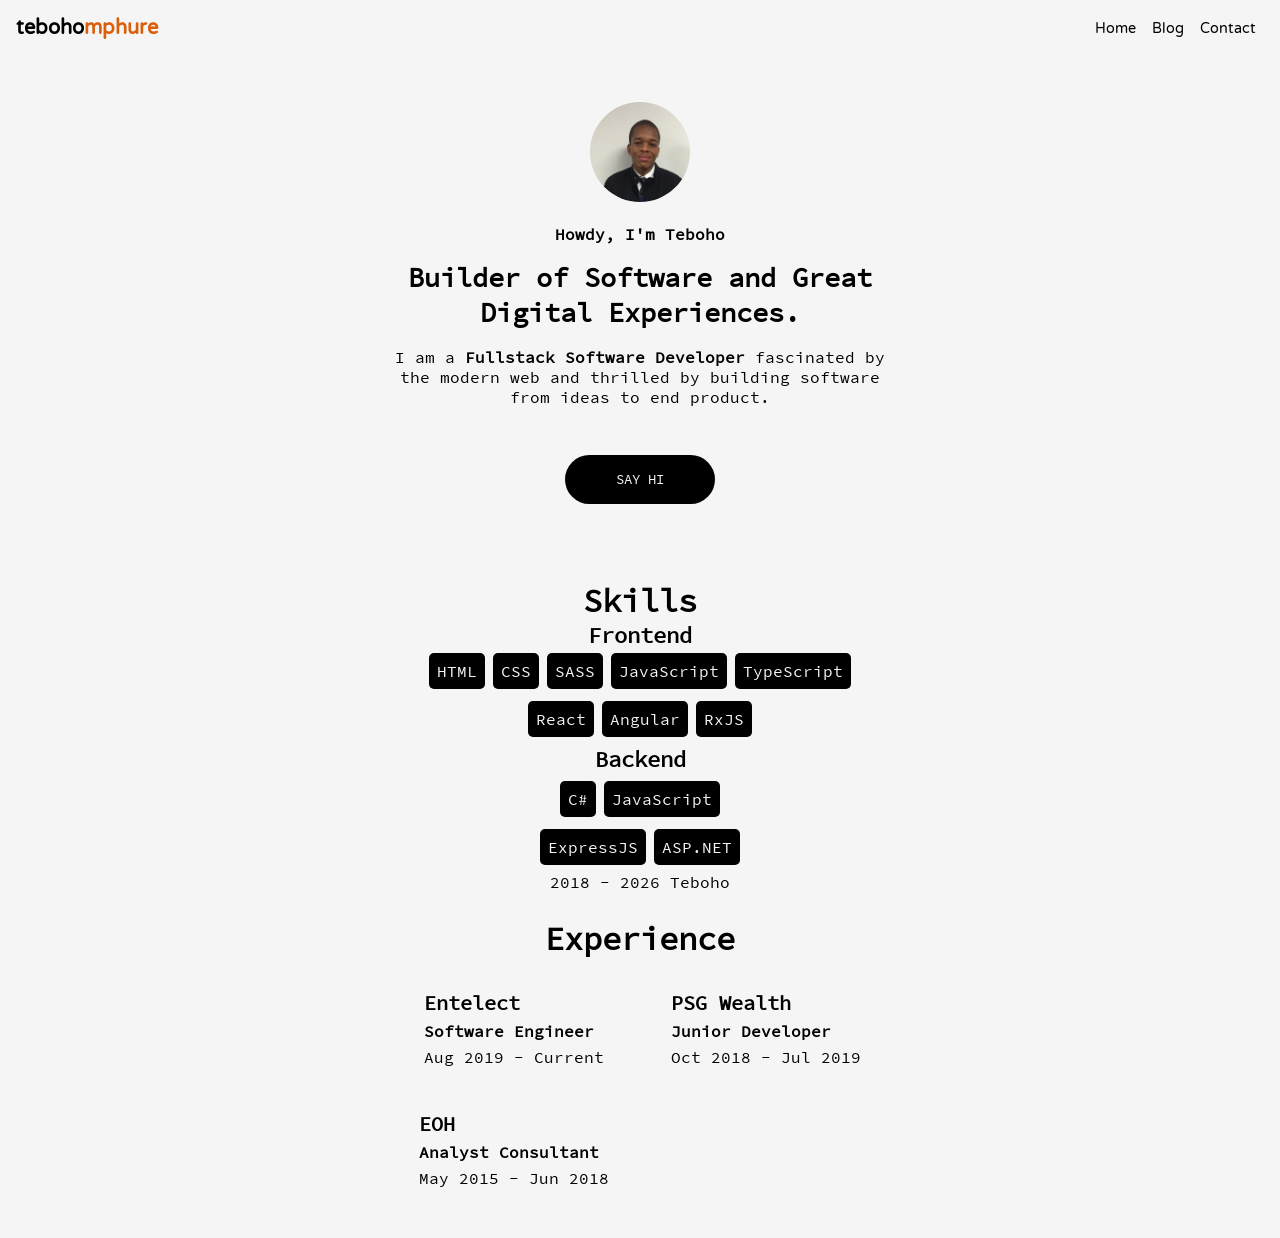
==== index.html @ 7c26ed5c "add gatsby build files" ====
<!DOCTYPE html><html><head><meta charSet="utf-8"/><meta http-equiv="x-ua-compatible" content="ie=edge"/><meta name="viewport" content="width=device-width, initial-scale=1, shrink-to-fit=no"/><style data-href="/styles.e4544619fa1772ff8298.css" id="gatsby-global-css">@font-face{font-family:Varela Round;font-style:normal;font-display:swap;font-weight:400;src:url([data-uri]) format("woff2"),url(/static/varela-round-all-400-normal-f27f1327d32a06ffbb6cdf3394005427.woff) format("woff");unicode-range:U+0590-05ff,U+20aa,U+25cc,U+fb1d-fb4f}@font-face{font-family:Varela Round;font-style:normal;font-display:swap;font-weight:400;src:url([data-uri]) format("woff2"),url(/static/varela-round-all-400-normal-f27f1327d32a06ffbb6cdf3394005427.woff) format("woff");unicode-range:U+0102-0103,U+0110-0111,U+0128-0129,U+0168-0169,U+01a0-01a1,U+01af-01b0,U+1ea0-1ef9,U+20ab}@font-face{font-family:Varela Round;font-style:normal;font-display:swap;font-weight:400;src:url(/static/varela-round-latin-ext-400-normal-d6d1a443c92ce9926ebf0e473f791c9b.woff2) format("woff2"),url(/static/varela-round-all-400-normal-f27f1327d32a06ffbb6cdf3394005427.woff) format("woff");unicode-range:U+0100-024f,U+0259,U+1e??,U+2020,U+20a0-20ab,U+20ad-20cf,U+2113,U+2c60-2c7f,U+a720-a7ff}@font-face{font-family:Varela Round;font-style:normal;font-display:swap;font-weight:400;src:url(/static/varela-round-latin-400-normal-067448747398cd6b3d4b8d454c31ced1.woff2) format("woff2"),url(/static/varela-round-all-400-normal-f27f1327d32a06ffbb6cdf3394005427.woff) format("woff");unicode-range:U+00??,U+0131,U+0152-0153,U+02bb-02bc,U+02c6,U+02da,U+02dc,U+2000-206f,U+2074,U+20ac,U+2122,U+2191,U+2193,U+2212,U+2215,U+feff,U+fffd}@font-face{font-family:Source Code Pro;font-style:normal;font-display:swap;font-weight:400;src:url([data-uri]) format("woff2"),url(/static/source-code-pro-all-400-normal-51a3c4b24007f5364a63c2a4ba10fe6d.woff) format("woff");unicode-range:U+0460-052f,U+1c80-1c88,U+20b4,U+2de0-2dff,U+a640-a69f,U+fe2e-fe2f}@font-face{font-family:Source Code Pro;font-style:normal;font-display:swap;font-weight:400;src:url([data-uri]) format("woff2"),url(/static/source-code-pro-all-400-normal-51a3c4b24007f5364a63c2a4ba10fe6d.woff) format("woff");unicode-range:U+0400-045f,U+0490-0491,U+04b0-04b1,U+2116}@font-face{font-family:Source Code Pro;font-style:normal;font-display:swap;font-weight:400;src:url([data-uri]) format("woff2"),url(/static/source-code-pro-all-400-normal-51a3c4b24007f5364a63c2a4ba10fe6d.woff) format("woff");unicode-range:U+0370-03ff}@font-face{font-family:Source Code Pro;font-style:normal;font-display:swap;font-weight:400;src:url([data-uri]) format("woff2"),url(/static/source-code-pro-all-400-normal-51a3c4b24007f5364a63c2a4ba10fe6d.woff) format("woff");unicode-range:U+0102-0103,U+0110-0111,U+0128-0129,U+0168-0169,U+01a0-01a1,U+01af-01b0,U+1ea0-1ef9,U+20ab}@font-face{font-family:Source Code Pro;font-style:normal;font-display:swap;font-weight:400;src:url(/static/source-code-pro-latin-ext-400-normal-4e794f92e89a55de0bfe848ecaddcd34.woff2) format("woff2"),url(/static/source-code-pro-all-400-normal-51a3c4b24007f5364a63c2a4ba10fe6d.woff) format("woff");unicode-range:U+0100-024f,U+0259,U+1e??,U+2020,U+20a0-20ab,U+20ad-20cf,U+2113,U+2c60-2c7f,U+a720-a7ff}@font-face{font-family:Source Code Pro;font-style:normal;font-display:swap;font-weight:400;src:url(/static/source-code-pro-latin-400-normal-f902a2e1a5c3879c001c860b0e538efb.woff2) format("woff2"),url(/static/source-code-pro-all-400-normal-51a3c4b24007f5364a63c2a4ba10fe6d.woff) format("woff");unicode-range:U+00??,U+0131,U+0152-0153,U+02bb-02bc,U+02c6,U+02da,U+02dc,U+2000-206f,U+2074,U+20ac,U+2122,U+2191,U+2193,U+2212,U+2215,U+feff,U+fffd}*{margin:0;padding:0}:root{--color-background:#f5f5f5;--color-text:#000;--color-secondary:#000;--button-text:#f5f5f5;font-family:Source Code Pro}:root.dark{--color-background:#22272e;--color-text:#a0afbe;--color-secondary:#373e47;--button-text:#a0afbe}body{background-color:var(--color-background)}.container{padding:.9375rem}.primary-type{font-family:Varela Round}.secondary-type{font-family:Source Code Pro}.tc{text-align:center}.tc,.tl{color:var(--color-text)}.tl{text-align:left}.tm{font-size:1em;color:var(--color-text)}.txl{margin:1rem 0;font-size:1.7em;line-height:1.3}.profile-image{display:block;border-radius:50%;margin-left:auto;margin-right:auto;width:6.25rem;margin-bottom:1.375rem}.button-primary{margin-top:2rem;width:80%;padding:1rem;background:var(--color-secondary);color:var(--button-text);border:none;border-radius:1.875rem;font-family:Source Code Pro;font-size:.85em}@media only screen and (min-device-width:900px){.button-primary{width:150px}}.intro-cta{padding:.9375rem;margin-bottom:10%}@media only screen and (min-device-width:900px){.intro-cta{width:500px;margin:1rem auto}}@media screen and (min-device-width:900px){.blog-detail-main{width:500px;margin:auto}}p{margin-bottom:1rem}.foot{margin-top:3em;margin-bottom:.5rem;position:absolute;bottom:0;left:0;right:0}nav{font-family:Varela Round,sans-serif;padding:1rem;display:flex;justify-content:space-between;align-items:center}nav a{cursor:pointer}nav a:link{text-decoration:none}nav a:link,nav a:visited{color:var(--color-text)}.surname{color:#db5e0a}.logo{font-size:1.25rem}.hamburger span{display:block;width:26px;height:2px;background-color:var(--color-text)}.hamburger span:not(:last-child){margin-bottom:.3125rem}@media only screen and (min-device-width:900px){.hamburger{display:none}}.header__links a{padding:0 .5rem;font-size:.9rem}@media (max-width:500px){.header__links{display:none}}.open>span{transform-origin:3px 1px}.open>span:first-child{transform:rotate(45deg)}.open>span:nth-child(2){opacity:0}.open>span:last-child{transform:rotate(-45deg)}.menu{display:none}.menu.open{display:block;position:absolute;height:100vh;top:56px;width:100%;background-color:var(--color-background)}.menu.open a{font-family:Varela Round;text-decoration:none;display:block;margin:1rem auto;text-align:center}.blogs a,.menu.open a,.menu.open a:visited{color:var(--color-text)}.blogs a{text-decoration:none;margin-bottom:1rem}.blog-list{margin:1.5rem 10%}.blogs h3{text-align:left}.post-details{margin-top:.5rem;display:flex;justify-content:space-between}.blog-mb{margin-bottom:2rem}.header-image{width:100%}@media only screen and (min-device-width:900px){.blog-list{width:500px;margin:1rem auto}}@media screen and (min-device-width:900px){.contact{width:500px;margin:auto}}.contact{display:flex;flex-direction:column;align-items:center}form{width:100%;margin:auto}.contact h1{margin-bottom:2rem;overflow-x:hidden}h1,label{color:var(--color-text)}label{display:block;margin-left:5px}input{height:40px}input,textarea{width:100%;border-radius:5px;border:none;padding:5px;margin:5px;box-sizing:border-box}.contact-button{display:block;margin-left:auto;margin-right:auto}.skills{padding:.9375rem;margin-bottom:10%}@media only screen and (min-device-width:900px){.skills{width:500px;margin:1rem auto}}ul{list-style-type:none}.skills__subheading{font-size:1.375rem}.skills__tagRow{display:flex;justify-content:center;flex-wrap:wrap;margin:.25rem 0}.tag{display:inline-block;padding:.5rem;background-color:var(--color-secondary);color:var(--button-text);border-radius:.3125rem;margin:.25rem}.experience{margin-bottom:20%}.experience__title{margin-bottom:12px}@media screen and (min-device-width:900px){.experience__items{display:grid;grid-template-columns:repeat(2,1fr);gap:5px}}.experience__item{line-height:1.6;margin:1rem auto;display:inline-block}.company{font-size:1.275rem}.company,.role{font-weight:700}@media only screen and (min-device-width:900px){.experience{width:500px;margin:1rem auto}}</style><meta name="generator" content="Gatsby 3.2.1"/><script>(function() { function setTheme(theme) { window.__theme = theme; console.log('Theme updated:', theme);if (theme === 'dark') { document.documentElement.className = 'dark'; } else { document.documentElement.className = ''; }};window.__setPreferredTheme = function(theme) { setTheme(theme); try { localStorage.setItem('preferred-theme', theme); } catch (e) {} };let preferredTheme; try { preferredTheme = localStorage.getItem('preferred-theme'); } catch (e) {}let darkQuery = window.matchMedia('(prefers-color-scheme: dark)');darkQuery.addListener(e => { window.__setPreferredTheme(e.matches ? 'dark' : 'light'); });setTheme(preferredTheme || (darkQuery.matches ? 'dark' : 'light')); })();</script><link as="script" rel="preload" href="/webpack-runtime-9dd21f09bd27d6f27bb6.js"/><link as="script" rel="preload" href="/framework-1f8db60c4f6292df0945.js"/><link as="script" rel="preload" href="/app-2b95ecb468f8fbe42c3a.js"/><link as="script" rel="preload" href="/component---src-pages-index-js-5cac52d15765484df492.js"/><link as="fetch" rel="preload" href="/page-data/index/page-data.json" crossorigin="anonymous"/><link as="fetch" rel="preload" href="/page-data/app-data.json" crossorigin="anonymous"/></head><body><div id="___gatsby"><div style="outline:none" tabindex="-1" id="gatsby-focus-wrapper"><div class="overlay"></div><div class="menu "><a href="/">Home</a><a href="/blog">Blog</a><a href="/contact">Contact</a></div><nav><a href="#" class="logo"><span><strong>teboho<span class="surname">mphure</span></strong></span></a><a class="hamburger "><span></span><span></span><span></span></a><div class="header__links"><a href="/">Home</a><a href="/blog">Blog</a><a href="/contact">Contact</a></div></nav><div><div class="container tc"><div class="intro-cta"><img class="profile-image" src="/UNADJUSTEDNONRAW_thumb_87.jpg"/><div class="tm"><strong>Howdy, I&#x27;m Teboho</strong></div><div class="txl"><strong>Builder of Software and Great Digital Experiences.</strong></div><p>I am a <strong>Fullstack Software Developer</strong> fascinated by the modern web and thrilled by building software from ideas to end product.</p><button class="button-primary">SAY HI</button></div></div><div id="skills" class="skills container tc"><h1>Skills</h1><ul><li><h2 class="skills__subheading">Frontend</h2><div class="skills__tag-row"><div class="tag">HTML</div><div class="tag">CSS</div><div class="tag">SASS</div><div class="tag">JavaScript</div><div class="tag">TypeScript</div></div><div class="skills__tagRow"><div class="tag">React</div><div class="tag">Angular</div><div class="tag">RxJS</div></div></li><li><h2 class="skills__subheading">Backend</h2><div class="skills__tagRow"><div class="tag">C#</div><div class="tag">JavaScript</div></div><div class="skills__tagRow"><div class="tag">ExpressJS</div><div class="tag">ASP.NET</div></div></li></ul></div><div id="experience" class="experience container tc"><h1 class="experience__title">Experience</h1><div class="experience__items"><div class="experience__item tl"><div class="company">Entelect</div><div class="role">Software Engineer</div><div class="duration">Aug 2019 - Current</div></div><div class="experience__item tl"><div class="company">PSG Wealth</div><div class="role">Junior Developer</div><div class="duration">Oct 2018 - Jul 2019</div></div><div class="experience__item tl"><div class="company">EOH</div><div class="role">Analyst Consultant</div><div class="duration">May 2015 - Jun 2018</div></div></div></div></div><div class="foot tc secondary-type">2018 - <!-- -->2021<!-- --> Teboho</div></div><div id="gatsby-announcer" style="position:absolute;top:0;width:1px;height:1px;padding:0;overflow:hidden;clip:rect(0, 0, 0, 0);white-space:nowrap;border:0" aria-live="assertive" aria-atomic="true"></div></div><script id="gatsby-script-loader">/*<![CDATA[*/window.pagePath="/";/*]]>*/</script><script id="gatsby-chunk-mapping">/*<![CDATA[*/window.___chunkMapping={"polyfill":["/polyfill-0c03c35b53de112896b4.js"],"app":["/app-2b95ecb468f8fbe42c3a.js"],"component---src-pages-blog-js":["/component---src-pages-blog-js-4e4159f5ff5f9dcde6ae.js"],"component---src-pages-contact-js":["/component---src-pages-contact-js-46893bffa6985826d40f.js"],"component---src-pages-index-js":["/component---src-pages-index-js-5cac52d15765484df492.js"],"component---src-templates-blog-details-js":["/component---src-templates-blog-details-js-5f9455537c3a271e2378.js"]};/*]]>*/</script><script src="/polyfill-0c03c35b53de112896b4.js" nomodule=""></script><script src="/component---src-pages-index-js-5cac52d15765484df492.js" async=""></script><script src="/app-2b95ecb468f8fbe42c3a.js" async=""></script><script src="/framework-1f8db60c4f6292df0945.js" async=""></script><script src="/webpack-runtime-9dd21f09bd27d6f27bb6.js" async=""></script></body></html>
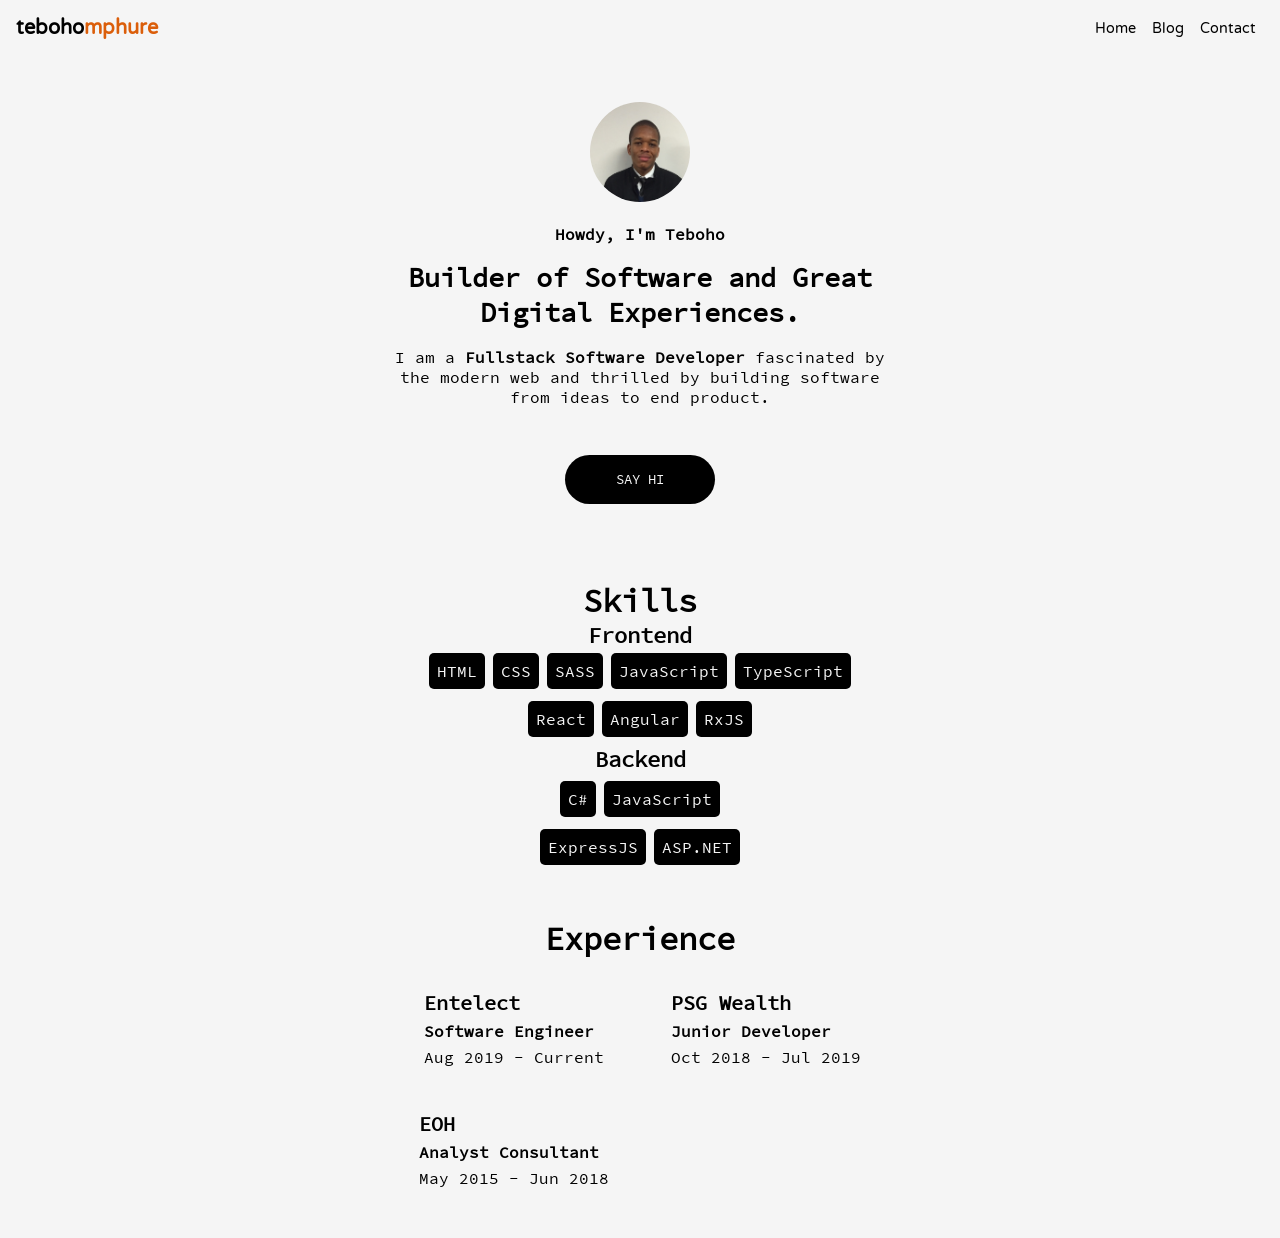
==== commit d97b5285: "add gatsby build files" ====
--- a/index.html
+++ b/index.html
@@ -1 +1 @@
-<!DOCTYPE html><html><head><meta charSet="utf-8"/><meta http-equiv="x-ua-compatible" content="ie=edge"/><meta name="viewport" content="width=device-width, initial-scale=1, shrink-to-fit=no"/><style data-href="/styles.e4544619fa1772ff8298.css" id="gatsby-global-css">@font-face{font-family:Varela Round;font-style:normal;font-display:swap;font-weight:400;src:url([data-uri]) format("woff2"),url(/static/varela-round-all-400-normal-f27f1327d32a06ffbb6cdf3394005427.woff) format("woff");unicode-range:U+0590-05ff,U+20aa,U+25cc,U+fb1d-fb4f}@font-face{font-family:Varela Round;font-style:normal;font-display:swap;font-weight:400;src:url([data-uri]) format("woff2"),url(/static/varela-round-all-400-normal-f27f1327d32a06ffbb6cdf3394005427.woff) format("woff");unicode-range:U+0102-0103,U+0110-0111,U+0128-0129,U+0168-0169,U+01a0-01a1,U+01af-01b0,U+1ea0-1ef9,U+20ab}@font-face{font-family:Varela Round;font-style:normal;font-display:swap;font-weight:400;src:url(/static/varela-round-latin-ext-400-normal-d6d1a443c92ce9926ebf0e473f791c9b.woff2) format("woff2"),url(/static/varela-round-all-400-normal-f27f1327d32a06ffbb6cdf3394005427.woff) format("woff");unicode-range:U+0100-024f,U+0259,U+1e??,U+2020,U+20a0-20ab,U+20ad-20cf,U+2113,U+2c60-2c7f,U+a720-a7ff}@font-face{font-family:Varela Round;font-style:normal;font-display:swap;font-weight:400;src:url(/static/varela-round-latin-400-normal-067448747398cd6b3d4b8d454c31ced1.woff2) format("woff2"),url(/static/varela-round-all-400-normal-f27f1327d32a06ffbb6cdf3394005427.woff) format("woff");unicode-range:U+00??,U+0131,U+0152-0153,U+02bb-02bc,U+02c6,U+02da,U+02dc,U+2000-206f,U+2074,U+20ac,U+2122,U+2191,U+2193,U+2212,U+2215,U+feff,U+fffd}@font-face{font-family:Source Code Pro;font-style:normal;font-display:swap;font-weight:400;src:url([data-uri]) format("woff2"),url(/static/source-code-pro-all-400-normal-51a3c4b24007f5364a63c2a4ba10fe6d.woff) format("woff");unicode-range:U+0460-052f,U+1c80-1c88,U+20b4,U+2de0-2dff,U+a640-a69f,U+fe2e-fe2f}@font-face{font-family:Source Code Pro;font-style:normal;font-display:swap;font-weight:400;src:url([data-uri]) format("woff2"),url(/static/source-code-pro-all-400-normal-51a3c4b24007f5364a63c2a4ba10fe6d.woff) format("woff");unicode-range:U+0400-045f,U+0490-0491,U+04b0-04b1,U+2116}@font-face{font-family:Source Code Pro;font-style:normal;font-display:swap;font-weight:400;src:url([data-uri]) format("woff2"),url(/static/source-code-pro-all-400-normal-51a3c4b24007f5364a63c2a4ba10fe6d.woff) format("woff");unicode-range:U+0370-03ff}@font-face{font-family:Source Code Pro;font-style:normal;font-display:swap;font-weight:400;src:url([data-uri]) format("woff2"),url(/static/source-code-pro-all-400-normal-51a3c4b24007f5364a63c2a4ba10fe6d.woff) format("woff");unicode-range:U+0102-0103,U+0110-0111,U+0128-0129,U+0168-0169,U+01a0-01a1,U+01af-01b0,U+1ea0-1ef9,U+20ab}@font-face{font-family:Source Code Pro;font-style:normal;font-display:swap;font-weight:400;src:url(/static/source-code-pro-latin-ext-400-normal-4e794f92e89a55de0bfe848ecaddcd34.woff2) format("woff2"),url(/static/source-code-pro-all-400-normal-51a3c4b24007f5364a63c2a4ba10fe6d.woff) format("woff");unicode-range:U+0100-024f,U+0259,U+1e??,U+2020,U+20a0-20ab,U+20ad-20cf,U+2113,U+2c60-2c7f,U+a720-a7ff}@font-face{font-family:Source Code Pro;font-style:normal;font-display:swap;font-weight:400;src:url(/static/source-code-pro-latin-400-normal-f902a2e1a5c3879c001c860b0e538efb.woff2) format("woff2"),url(/static/source-code-pro-all-400-normal-51a3c4b24007f5364a63c2a4ba10fe6d.woff) format("woff");unicode-range:U+00??,U+0131,U+0152-0153,U+02bb-02bc,U+02c6,U+02da,U+02dc,U+2000-206f,U+2074,U+20ac,U+2122,U+2191,U+2193,U+2212,U+2215,U+feff,U+fffd}*{margin:0;padding:0}:root{--color-background:#f5f5f5;--color-text:#000;--color-secondary:#000;--button-text:#f5f5f5;font-family:Source Code Pro}:root.dark{--color-background:#22272e;--color-text:#a0afbe;--color-secondary:#373e47;--button-text:#a0afbe}body{background-color:var(--color-background)}.container{padding:.9375rem}.primary-type{font-family:Varela Round}.secondary-type{font-family:Source Code Pro}.tc{text-align:center}.tc,.tl{color:var(--color-text)}.tl{text-align:left}.tm{font-size:1em;color:var(--color-text)}.txl{margin:1rem 0;font-size:1.7em;line-height:1.3}.profile-image{display:block;border-radius:50%;margin-left:auto;margin-right:auto;width:6.25rem;margin-bottom:1.375rem}.button-primary{margin-top:2rem;width:80%;padding:1rem;background:var(--color-secondary);color:var(--button-text);border:none;border-radius:1.875rem;font-family:Source Code Pro;font-size:.85em}@media only screen and (min-device-width:900px){.button-primary{width:150px}}.intro-cta{padding:.9375rem;margin-bottom:10%}@media only screen and (min-device-width:900px){.intro-cta{width:500px;margin:1rem auto}}@media screen and (min-device-width:900px){.blog-detail-main{width:500px;margin:auto}}p{margin-bottom:1rem}.foot{margin-top:3em;margin-bottom:.5rem;position:absolute;bottom:0;left:0;right:0}nav{font-family:Varela Round,sans-serif;padding:1rem;display:flex;justify-content:space-between;align-items:center}nav a{cursor:pointer}nav a:link{text-decoration:none}nav a:link,nav a:visited{color:var(--color-text)}.surname{color:#db5e0a}.logo{font-size:1.25rem}.hamburger span{display:block;width:26px;height:2px;background-color:var(--color-text)}.hamburger span:not(:last-child){margin-bottom:.3125rem}@media only screen and (min-device-width:900px){.hamburger{display:none}}.header__links a{padding:0 .5rem;font-size:.9rem}@media (max-width:500px){.header__links{display:none}}.open>span{transform-origin:3px 1px}.open>span:first-child{transform:rotate(45deg)}.open>span:nth-child(2){opacity:0}.open>span:last-child{transform:rotate(-45deg)}.menu{display:none}.menu.open{display:block;position:absolute;height:100vh;top:56px;width:100%;background-color:var(--color-background)}.menu.open a{font-family:Varela Round;text-decoration:none;display:block;margin:1rem auto;text-align:center}.blogs a,.menu.open a,.menu.open a:visited{color:var(--color-text)}.blogs a{text-decoration:none;margin-bottom:1rem}.blog-list{margin:1.5rem 10%}.blogs h3{text-align:left}.post-details{margin-top:.5rem;display:flex;justify-content:space-between}.blog-mb{margin-bottom:2rem}.header-image{width:100%}@media only screen and (min-device-width:900px){.blog-list{width:500px;margin:1rem auto}}@media screen and (min-device-width:900px){.contact{width:500px;margin:auto}}.contact{display:flex;flex-direction:column;align-items:center}form{width:100%;margin:auto}.contact h1{margin-bottom:2rem;overflow-x:hidden}h1,label{color:var(--color-text)}label{display:block;margin-left:5px}input{height:40px}input,textarea{width:100%;border-radius:5px;border:none;padding:5px;margin:5px;box-sizing:border-box}.contact-button{display:block;margin-left:auto;margin-right:auto}.skills{padding:.9375rem;margin-bottom:10%}@media only screen and (min-device-width:900px){.skills{width:500px;margin:1rem auto}}ul{list-style-type:none}.skills__subheading{font-size:1.375rem}.skills__tagRow{display:flex;justify-content:center;flex-wrap:wrap;margin:.25rem 0}.tag{display:inline-block;padding:.5rem;background-color:var(--color-secondary);color:var(--button-text);border-radius:.3125rem;margin:.25rem}.experience{margin-bottom:20%}.experience__title{margin-bottom:12px}@media screen and (min-device-width:900px){.experience__items{display:grid;grid-template-columns:repeat(2,1fr);gap:5px}}.experience__item{line-height:1.6;margin:1rem auto;display:inline-block}.company{font-size:1.275rem}.company,.role{font-weight:700}@media only screen and (min-device-width:900px){.experience{width:500px;margin:1rem auto}}</style><meta name="generator" content="Gatsby 3.2.1"/><script>(function() { function setTheme(theme) { window.__theme = theme; console.log('Theme updated:', theme);if (theme === 'dark') { document.documentElement.className = 'dark'; } else { document.documentElement.className = ''; }};window.__setPreferredTheme = function(theme) { setTheme(theme); try { localStorage.setItem('preferred-theme', theme); } catch (e) {} };let preferredTheme; try { preferredTheme = localStorage.getItem('preferred-theme'); } catch (e) {}let darkQuery = window.matchMedia('(prefers-color-scheme: dark)');darkQuery.addListener(e => { window.__setPreferredTheme(e.matches ? 'dark' : 'light'); });setTheme(preferredTheme || (darkQuery.matches ? 'dark' : 'light')); })();</script><link as="script" rel="preload" href="/webpack-runtime-9dd21f09bd27d6f27bb6.js"/><link as="script" rel="preload" href="/framework-1f8db60c4f6292df0945.js"/><link as="script" rel="preload" href="/app-2b95ecb468f8fbe42c3a.js"/><link as="script" rel="preload" href="/component---src-pages-index-js-5cac52d15765484df492.js"/><link as="fetch" rel="preload" href="/page-data/index/page-data.json" crossorigin="anonymous"/><link as="fetch" rel="preload" href="/page-data/app-data.json" crossorigin="anonymous"/></head><body><div id="___gatsby"><div style="outline:none" tabindex="-1" id="gatsby-focus-wrapper"><div class="overlay"></div><div class="menu "><a href="/">Home</a><a href="/blog">Blog</a><a href="/contact">Contact</a></div><nav><a href="#" class="logo"><span><strong>teboho<span class="surname">mphure</span></strong></span></a><a class="hamburger "><span></span><span></span><span></span></a><div class="header__links"><a href="/">Home</a><a href="/blog">Blog</a><a href="/contact">Contact</a></div></nav><div><div class="container tc"><div class="intro-cta"><img class="profile-image" src="/UNADJUSTEDNONRAW_thumb_87.jpg"/><div class="tm"><strong>Howdy, I&#x27;m Teboho</strong></div><div class="txl"><strong>Builder of Software and Great Digital Experiences.</strong></div><p>I am a <strong>Fullstack Software Developer</strong> fascinated by the modern web and thrilled by building software from ideas to end product.</p><button class="button-primary">SAY HI</button></div></div><div id="skills" class="skills container tc"><h1>Skills</h1><ul><li><h2 class="skills__subheading">Frontend</h2><div class="skills__tag-row"><div class="tag">HTML</div><div class="tag">CSS</div><div class="tag">SASS</div><div class="tag">JavaScript</div><div class="tag">TypeScript</div></div><div class="skills__tagRow"><div class="tag">React</div><div class="tag">Angular</div><div class="tag">RxJS</div></div></li><li><h2 class="skills__subheading">Backend</h2><div class="skills__tagRow"><div class="tag">C#</div><div class="tag">JavaScript</div></div><div class="skills__tagRow"><div class="tag">ExpressJS</div><div class="tag">ASP.NET</div></div></li></ul></div><div id="experience" class="experience container tc"><h1 class="experience__title">Experience</h1><div class="experience__items"><div class="experience__item tl"><div class="company">Entelect</div><div class="role">Software Engineer</div><div class="duration">Aug 2019 - Current</div></div><div class="experience__item tl"><div class="company">PSG Wealth</div><div class="role">Junior Developer</div><div class="duration">Oct 2018 - Jul 2019</div></div><div class="experience__item tl"><div class="company">EOH</div><div class="role">Analyst Consultant</div><div class="duration">May 2015 - Jun 2018</div></div></div></div></div><div class="foot tc secondary-type">2018 - <!-- -->2021<!-- --> Teboho</div></div><div id="gatsby-announcer" style="position:absolute;top:0;width:1px;height:1px;padding:0;overflow:hidden;clip:rect(0, 0, 0, 0);white-space:nowrap;border:0" aria-live="assertive" aria-atomic="true"></div></div><script id="gatsby-script-loader">/*<![CDATA[*/window.pagePath="/";/*]]>*/</script><script id="gatsby-chunk-mapping">/*<![CDATA[*/window.___chunkMapping={"polyfill":["/polyfill-0c03c35b53de112896b4.js"],"app":["/app-2b95ecb468f8fbe42c3a.js"],"component---src-pages-blog-js":["/component---src-pages-blog-js-4e4159f5ff5f9dcde6ae.js"],"component---src-pages-contact-js":["/component---src-pages-contact-js-46893bffa6985826d40f.js"],"component---src-pages-index-js":["/component---src-pages-index-js-5cac52d15765484df492.js"],"component---src-templates-blog-details-js":["/component---src-templates-blog-details-js-5f9455537c3a271e2378.js"]};/*]]>*/</script><script src="/polyfill-0c03c35b53de112896b4.js" nomodule=""></script><script src="/component---src-pages-index-js-5cac52d15765484df492.js" async=""></script><script src="/app-2b95ecb468f8fbe42c3a.js" async=""></script><script src="/framework-1f8db60c4f6292df0945.js" async=""></script><script src="/webpack-runtime-9dd21f09bd27d6f27bb6.js" async=""></script></body></html>+<!DOCTYPE html><html><head><meta charSet="utf-8"/><meta http-equiv="x-ua-compatible" content="ie=edge"/><meta name="viewport" content="width=device-width, initial-scale=1, shrink-to-fit=no"/><style data-href="/styles.8f2b54aae55e572cbf3a.css" id="gatsby-global-css">@font-face{font-family:Varela Round;font-style:normal;font-display:swap;font-weight:400;src:url([data-uri]) format("woff2"),url(/static/varela-round-all-400-normal-f27f1327d32a06ffbb6cdf3394005427.woff) format("woff");unicode-range:U+0590-05ff,U+20aa,U+25cc,U+fb1d-fb4f}@font-face{font-family:Varela Round;font-style:normal;font-display:swap;font-weight:400;src:url([data-uri]) format("woff2"),url(/static/varela-round-all-400-normal-f27f1327d32a06ffbb6cdf3394005427.woff) format("woff");unicode-range:U+0102-0103,U+0110-0111,U+0128-0129,U+0168-0169,U+01a0-01a1,U+01af-01b0,U+1ea0-1ef9,U+20ab}@font-face{font-family:Varela Round;font-style:normal;font-display:swap;font-weight:400;src:url(/static/varela-round-latin-ext-400-normal-d6d1a443c92ce9926ebf0e473f791c9b.woff2) format("woff2"),url(/static/varela-round-all-400-normal-f27f1327d32a06ffbb6cdf3394005427.woff) format("woff");unicode-range:U+0100-024f,U+0259,U+1e??,U+2020,U+20a0-20ab,U+20ad-20cf,U+2113,U+2c60-2c7f,U+a720-a7ff}@font-face{font-family:Varela Round;font-style:normal;font-display:swap;font-weight:400;src:url(/static/varela-round-latin-400-normal-067448747398cd6b3d4b8d454c31ced1.woff2) format("woff2"),url(/static/varela-round-all-400-normal-f27f1327d32a06ffbb6cdf3394005427.woff) format("woff");unicode-range:U+00??,U+0131,U+0152-0153,U+02bb-02bc,U+02c6,U+02da,U+02dc,U+2000-206f,U+2074,U+20ac,U+2122,U+2191,U+2193,U+2212,U+2215,U+feff,U+fffd}@font-face{font-family:Source Code Pro;font-style:normal;font-display:swap;font-weight:400;src:url([data-uri]) format("woff2"),url(/static/source-code-pro-all-400-normal-51a3c4b24007f5364a63c2a4ba10fe6d.woff) format("woff");unicode-range:U+0460-052f,U+1c80-1c88,U+20b4,U+2de0-2dff,U+a640-a69f,U+fe2e-fe2f}@font-face{font-family:Source Code Pro;font-style:normal;font-display:swap;font-weight:400;src:url([data-uri]) format("woff2"),url(/static/source-code-pro-all-400-normal-51a3c4b24007f5364a63c2a4ba10fe6d.woff) format("woff");unicode-range:U+0400-045f,U+0490-0491,U+04b0-04b1,U+2116}@font-face{font-family:Source Code Pro;font-style:normal;font-display:swap;font-weight:400;src:url([data-uri]) format("woff2"),url(/static/source-code-pro-all-400-normal-51a3c4b24007f5364a63c2a4ba10fe6d.woff) format("woff");unicode-range:U+0370-03ff}@font-face{font-family:Source Code Pro;font-style:normal;font-display:swap;font-weight:400;src:url([data-uri]) format("woff2"),url(/static/source-code-pro-all-400-normal-51a3c4b24007f5364a63c2a4ba10fe6d.woff) format("woff");unicode-range:U+0102-0103,U+0110-0111,U+0128-0129,U+0168-0169,U+01a0-01a1,U+01af-01b0,U+1ea0-1ef9,U+20ab}@font-face{font-family:Source Code Pro;font-style:normal;font-display:swap;font-weight:400;src:url(/static/source-code-pro-latin-ext-400-normal-4e794f92e89a55de0bfe848ecaddcd34.woff2) format("woff2"),url(/static/source-code-pro-all-400-normal-51a3c4b24007f5364a63c2a4ba10fe6d.woff) format("woff");unicode-range:U+0100-024f,U+0259,U+1e??,U+2020,U+20a0-20ab,U+20ad-20cf,U+2113,U+2c60-2c7f,U+a720-a7ff}@font-face{font-family:Source Code Pro;font-style:normal;font-display:swap;font-weight:400;src:url(/static/source-code-pro-latin-400-normal-f902a2e1a5c3879c001c860b0e538efb.woff2) format("woff2"),url(/static/source-code-pro-all-400-normal-51a3c4b24007f5364a63c2a4ba10fe6d.woff) format("woff");unicode-range:U+00??,U+0131,U+0152-0153,U+02bb-02bc,U+02c6,U+02da,U+02dc,U+2000-206f,U+2074,U+20ac,U+2122,U+2191,U+2193,U+2212,U+2215,U+feff,U+fffd}*{margin:0;padding:0}body{display:flex;flex-direction:column;min-height:100vh}:root{--color-background:#f5f5f5;--color-text:#000;--color-secondary:#000;--button-text:#f5f5f5;font-family:Source Code Pro}:root.dark{--color-background:#22272e;--color-text:#a0afbe;--color-secondary:#373e47;--button-text:#a0afbe}body{background-color:var(--color-background)}.container{padding:.9375rem}.primary-type{font-family:Varela Round}.secondary-type{font-family:Source Code Pro}.tc{text-align:center}.tc,.tl{color:var(--color-text)}.tl{text-align:left}.tm{font-size:1em;color:var(--color-text)}.txl{margin:1rem 0;font-size:1.7em;line-height:1.3}.profile-image{display:block;border-radius:50%;margin-left:auto;margin-right:auto;width:6.25rem;margin-bottom:1.375rem}.button-primary{margin-top:2rem;width:80%;padding:1rem;background:var(--color-secondary);color:var(--button-text);border:none;border-radius:1.875rem;font-family:Source Code Pro;font-size:.85em}@media only screen and (min-device-width:900px){.button-primary{width:150px}}.intro-cta{padding:.9375rem;margin-bottom:10%}@media only screen and (min-device-width:900px){.intro-cta{width:500px;margin:1rem auto}}@media screen and (min-device-width:900px){.blog-detail-main{width:500px;margin:auto}}p{margin-bottom:1rem}.foot{margin-top:3em;margin-bottom:.5rem;position:absolute;bottom:0;left:0;right:0}nav{font-family:Varela Round,sans-serif;padding:1rem;display:flex;justify-content:space-between;align-items:center}nav a{cursor:pointer}nav a:link{text-decoration:none}nav a:link,nav a:visited{color:var(--color-text)}.surname{color:#db5e0a}.logo{font-size:1.25rem}.hamburger span{display:block;width:26px;height:2px;background-color:var(--color-text)}.hamburger span:not(:last-child){margin-bottom:.3125rem}@media only screen and (min-device-width:900px){.hamburger{display:none}}.header__links a{padding:0 .5rem;font-size:.9rem}@media (max-width:500px){.header__links{display:none}}.open>span{transform-origin:3px 1px}.open>span:first-child{transform:rotate(45deg)}.open>span:nth-child(2){opacity:0}.open>span:last-child{transform:rotate(-45deg)}.menu{display:none}.menu.open{display:block;position:absolute;height:100vh;top:56px;width:100%;background-color:var(--color-background)}.menu.open a{font-family:Varela Round;text-decoration:none;display:block;margin:1rem auto;text-align:center}.blogs a,.menu.open a,.menu.open a:visited{color:var(--color-text)}.blogs a{text-decoration:none;margin-bottom:1rem}.blog-list{margin:1.5rem 10%}.blogs h3{text-align:left}.post-details{margin-top:.5rem;display:flex;justify-content:space-between}.blog-mb{margin-bottom:2rem}.header-image{width:100%}@media only screen and (min-device-width:900px){.blog-list{width:500px;margin:1rem auto}}@media screen and (min-device-width:900px){.contact{width:500px;margin:auto}}.contact{display:flex;flex-direction:column;align-items:center}form{width:100%;margin:auto}.contact h1{margin-bottom:2rem;overflow-x:hidden}h1,label{color:var(--color-text)}label{display:block;margin-left:5px}input{height:40px}input,textarea{width:100%;border-radius:5px;border:none;padding:5px;margin:5px;box-sizing:border-box}.contact-button{display:block;margin-left:auto;margin-right:auto}.skills{padding:.9375rem;margin-bottom:10%}@media only screen and (min-device-width:900px){.skills{width:500px;margin:1rem auto}}ul{list-style-type:none}.skills__subheading{font-size:1.375rem}.skills__tagRow{display:flex;justify-content:center;flex-wrap:wrap;margin:.25rem 0}.tag{display:inline-block;padding:.5rem;background-color:var(--color-secondary);color:var(--button-text);border-radius:.3125rem;margin:.25rem}.experience{margin-bottom:20%}.experience__title{margin-bottom:12px}@media screen and (min-device-width:900px){.experience__items{display:grid;grid-template-columns:repeat(2,1fr);gap:5px}}.experience__item{line-height:1.6;margin:1rem auto;display:inline-block}.company{font-size:1.275rem}.company,.role{font-weight:700}@media only screen and (min-device-width:900px){.experience{width:500px;margin:1rem auto}}</style><meta name="generator" content="Gatsby 3.2.1"/><script>(function() { function setTheme(theme) { window.__theme = theme; console.log('Theme updated:', theme);if (theme === 'dark') { document.documentElement.className = 'dark'; } else { document.documentElement.className = ''; }};window.__setPreferredTheme = function(theme) { setTheme(theme); try { localStorage.setItem('preferred-theme', theme); } catch (e) {} };let preferredTheme; try { preferredTheme = localStorage.getItem('preferred-theme'); } catch (e) {}let darkQuery = window.matchMedia('(prefers-color-scheme: dark)');darkQuery.addListener(e => { window.__setPreferredTheme(e.matches ? 'dark' : 'light'); });setTheme(preferredTheme || (darkQuery.matches ? 'dark' : 'light')); })();</script><link as="script" rel="preload" href="/webpack-runtime-38ae5281f10542b13760.js"/><link as="script" rel="preload" href="/framework-1f8db60c4f6292df0945.js"/><link as="script" rel="preload" href="/app-2b95ecb468f8fbe42c3a.js"/><link as="script" rel="preload" href="/component---src-pages-index-js-188a195c41d52d9ed122.js"/><link as="fetch" rel="preload" href="/page-data/index/page-data.json" crossorigin="anonymous"/><link as="fetch" rel="preload" href="/page-data/app-data.json" crossorigin="anonymous"/></head><body><div id="___gatsby"><div style="outline:none" tabindex="-1" id="gatsby-focus-wrapper"><div class="overlay"></div><div class="menu "><a href="/">Home</a><a href="/blog">Blog</a><a href="/contact">Contact</a></div><nav><a href="#" class="logo"><span><strong>teboho<span class="surname">mphure</span></strong></span></a><a class="hamburger "><span></span><span></span><span></span></a><div class="header__links"><a href="/">Home</a><a href="/blog">Blog</a><a href="/contact">Contact</a></div></nav><div><div class="container tc"><div class="intro-cta"><img class="profile-image" src="/UNADJUSTEDNONRAW_thumb_87.jpg"/><div class="tm"><strong>Howdy, I&#x27;m Teboho</strong></div><div class="txl"><strong>Builder of Software and Great Digital Experiences.</strong></div><p>I am a <strong>Fullstack Software Developer</strong> fascinated by the modern web and thrilled by building software from ideas to end product.</p><button class="button-primary">SAY HI</button></div></div><div id="skills" class="skills container tc"><h1>Skills</h1><ul><li><h2 class="skills__subheading">Frontend</h2><div class="skills__tag-row"><div class="tag">HTML</div><div class="tag">CSS</div><div class="tag">SASS</div><div class="tag">JavaScript</div><div class="tag">TypeScript</div></div><div class="skills__tagRow"><div class="tag">React</div><div class="tag">Angular</div><div class="tag">RxJS</div></div></li><li><h2 class="skills__subheading">Backend</h2><div class="skills__tagRow"><div class="tag">C#</div><div class="tag">JavaScript</div></div><div class="skills__tagRow"><div class="tag">ExpressJS</div><div class="tag">ASP.NET</div></div></li></ul></div><div id="experience" class="experience container tc"><h1 class="experience__title">Experience</h1><div class="experience__items"><div class="experience__item tl"><div class="company">Entelect</div><div class="role">Software Engineer</div><div class="duration">Aug 2019 - Current</div></div><div class="experience__item tl"><div class="company">PSG Wealth</div><div class="role">Junior Developer</div><div class="duration">Oct 2018 - Jul 2019</div></div><div class="experience__item tl"><div class="company">EOH</div><div class="role">Analyst Consultant</div><div class="duration">May 2015 - Jun 2018</div></div></div></div></div></div><div id="gatsby-announcer" style="position:absolute;top:0;width:1px;height:1px;padding:0;overflow:hidden;clip:rect(0, 0, 0, 0);white-space:nowrap;border:0" aria-live="assertive" aria-atomic="true"></div></div><script id="gatsby-script-loader">/*<![CDATA[*/window.pagePath="/";/*]]>*/</script><script id="gatsby-chunk-mapping">/*<![CDATA[*/window.___chunkMapping={"polyfill":["/polyfill-0c03c35b53de112896b4.js"],"app":["/app-2b95ecb468f8fbe42c3a.js"],"component---src-pages-blog-js":["/component---src-pages-blog-js-d90779ab69f686c85966.js"],"component---src-pages-contact-js":["/component---src-pages-contact-js-95f18a4e5c0926fd98b4.js"],"component---src-pages-index-js":["/component---src-pages-index-js-188a195c41d52d9ed122.js"],"component---src-templates-blog-details-js":["/component---src-templates-blog-details-js-8e5c72433beb912fc54e.js"]};/*]]>*/</script><script src="/polyfill-0c03c35b53de112896b4.js" nomodule=""></script><script src="/component---src-pages-index-js-188a195c41d52d9ed122.js" async=""></script><script src="/app-2b95ecb468f8fbe42c3a.js" async=""></script><script src="/framework-1f8db60c4f6292df0945.js" async=""></script><script src="/webpack-runtime-38ae5281f10542b13760.js" async=""></script></body></html>
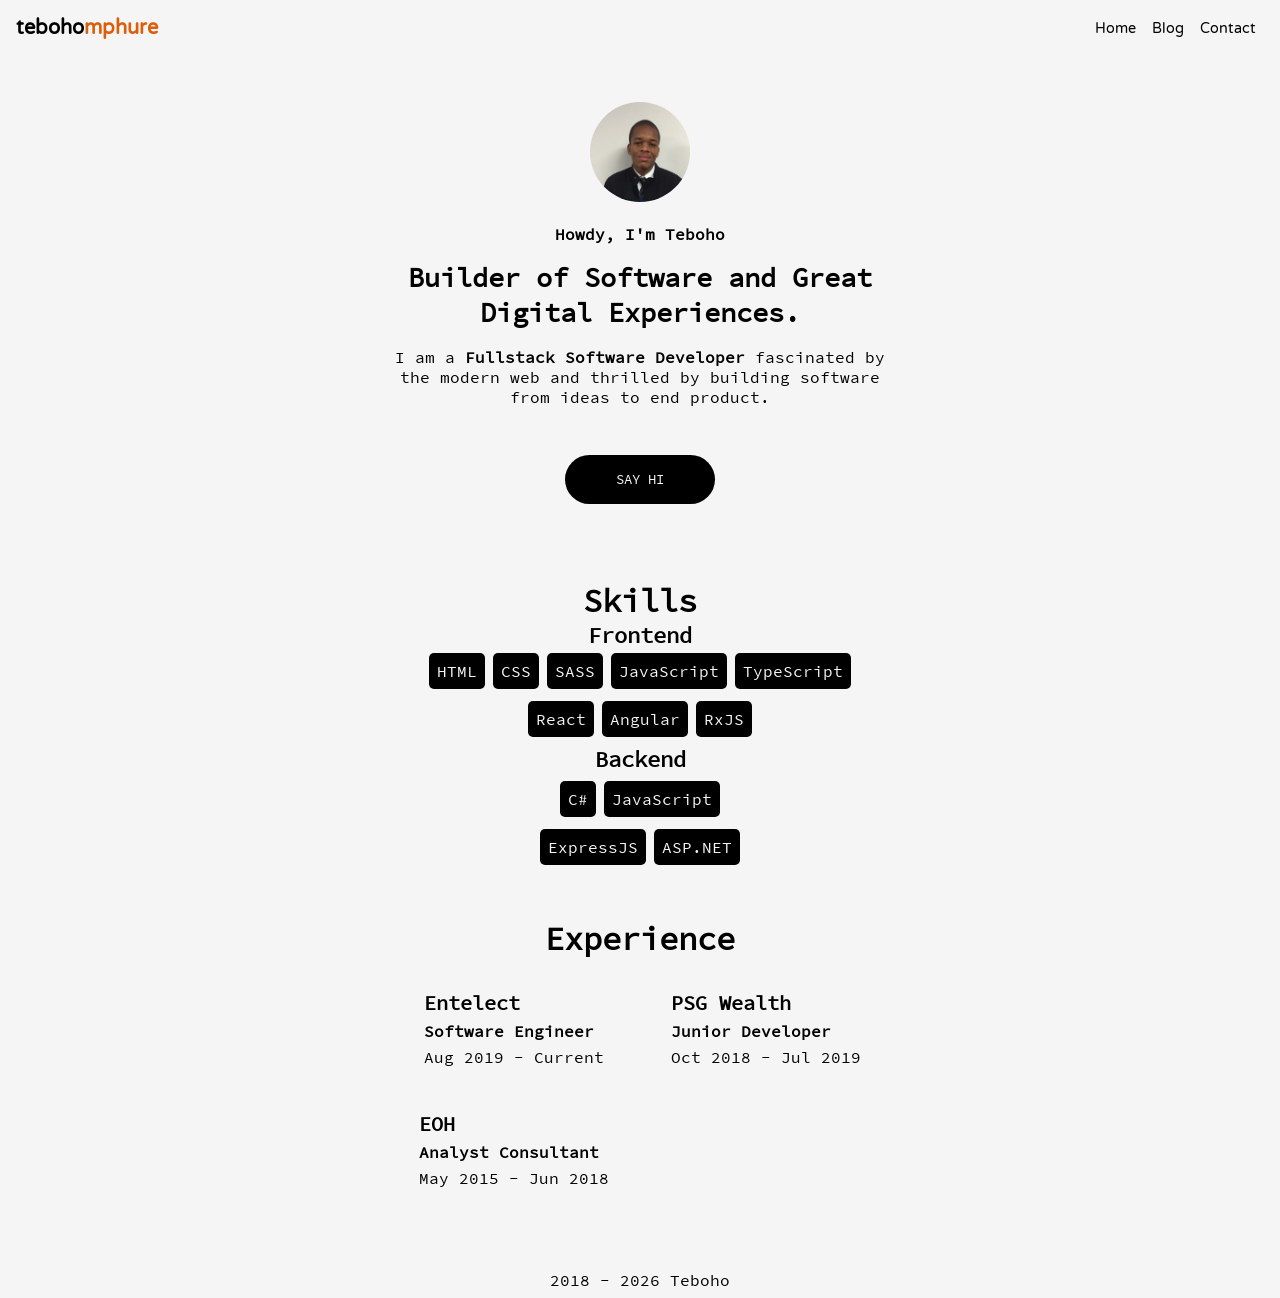
==== commit 785cf8ef: "add latest build 🐱‍👓" ====
--- a/index.html
+++ b/index.html
@@ -1 +1 @@
-<!DOCTYPE html><html><head><meta charSet="utf-8"/><meta http-equiv="x-ua-compatible" content="ie=edge"/><meta name="viewport" content="width=device-width, initial-scale=1, shrink-to-fit=no"/><style data-href="/styles.8f2b54aae55e572cbf3a.css" id="gatsby-global-css">@font-face{font-family:Varela Round;font-style:normal;font-display:swap;font-weight:400;src:url([data-uri]) format("woff2"),url(/static/varela-round-all-400-normal-f27f1327d32a06ffbb6cdf3394005427.woff) format("woff");unicode-range:U+0590-05ff,U+20aa,U+25cc,U+fb1d-fb4f}@font-face{font-family:Varela Round;font-style:normal;font-display:swap;font-weight:400;src:url([data-uri]) format("woff2"),url(/static/varela-round-all-400-normal-f27f1327d32a06ffbb6cdf3394005427.woff) format("woff");unicode-range:U+0102-0103,U+0110-0111,U+0128-0129,U+0168-0169,U+01a0-01a1,U+01af-01b0,U+1ea0-1ef9,U+20ab}@font-face{font-family:Varela Round;font-style:normal;font-display:swap;font-weight:400;src:url(/static/varela-round-latin-ext-400-normal-d6d1a443c92ce9926ebf0e473f791c9b.woff2) format("woff2"),url(/static/varela-round-all-400-normal-f27f1327d32a06ffbb6cdf3394005427.woff) format("woff");unicode-range:U+0100-024f,U+0259,U+1e??,U+2020,U+20a0-20ab,U+20ad-20cf,U+2113,U+2c60-2c7f,U+a720-a7ff}@font-face{font-family:Varela Round;font-style:normal;font-display:swap;font-weight:400;src:url(/static/varela-round-latin-400-normal-067448747398cd6b3d4b8d454c31ced1.woff2) format("woff2"),url(/static/varela-round-all-400-normal-f27f1327d32a06ffbb6cdf3394005427.woff) format("woff");unicode-range:U+00??,U+0131,U+0152-0153,U+02bb-02bc,U+02c6,U+02da,U+02dc,U+2000-206f,U+2074,U+20ac,U+2122,U+2191,U+2193,U+2212,U+2215,U+feff,U+fffd}@font-face{font-family:Source Code Pro;font-style:normal;font-display:swap;font-weight:400;src:url([data-uri]) format("woff2"),url(/static/source-code-pro-all-400-normal-51a3c4b24007f5364a63c2a4ba10fe6d.woff) format("woff");unicode-range:U+0460-052f,U+1c80-1c88,U+20b4,U+2de0-2dff,U+a640-a69f,U+fe2e-fe2f}@font-face{font-family:Source Code Pro;font-style:normal;font-display:swap;font-weight:400;src:url([data-uri]) format("woff2"),url(/static/source-code-pro-all-400-normal-51a3c4b24007f5364a63c2a4ba10fe6d.woff) format("woff");unicode-range:U+0400-045f,U+0490-0491,U+04b0-04b1,U+2116}@font-face{font-family:Source Code Pro;font-style:normal;font-display:swap;font-weight:400;src:url([data-uri]) format("woff2"),url(/static/source-code-pro-all-400-normal-51a3c4b24007f5364a63c2a4ba10fe6d.woff) format("woff");unicode-range:U+0370-03ff}@font-face{font-family:Source Code Pro;font-style:normal;font-display:swap;font-weight:400;src:url([data-uri]) format("woff2"),url(/static/source-code-pro-all-400-normal-51a3c4b24007f5364a63c2a4ba10fe6d.woff) format("woff");unicode-range:U+0102-0103,U+0110-0111,U+0128-0129,U+0168-0169,U+01a0-01a1,U+01af-01b0,U+1ea0-1ef9,U+20ab}@font-face{font-family:Source Code Pro;font-style:normal;font-display:swap;font-weight:400;src:url(/static/source-code-pro-latin-ext-400-normal-4e794f92e89a55de0bfe848ecaddcd34.woff2) format("woff2"),url(/static/source-code-pro-all-400-normal-51a3c4b24007f5364a63c2a4ba10fe6d.woff) format("woff");unicode-range:U+0100-024f,U+0259,U+1e??,U+2020,U+20a0-20ab,U+20ad-20cf,U+2113,U+2c60-2c7f,U+a720-a7ff}@font-face{font-family:Source Code Pro;font-style:normal;font-display:swap;font-weight:400;src:url(/static/source-code-pro-latin-400-normal-f902a2e1a5c3879c001c860b0e538efb.woff2) format("woff2"),url(/static/source-code-pro-all-400-normal-51a3c4b24007f5364a63c2a4ba10fe6d.woff) format("woff");unicode-range:U+00??,U+0131,U+0152-0153,U+02bb-02bc,U+02c6,U+02da,U+02dc,U+2000-206f,U+2074,U+20ac,U+2122,U+2191,U+2193,U+2212,U+2215,U+feff,U+fffd}*{margin:0;padding:0}body{display:flex;flex-direction:column;min-height:100vh}:root{--color-background:#f5f5f5;--color-text:#000;--color-secondary:#000;--button-text:#f5f5f5;font-family:Source Code Pro}:root.dark{--color-background:#22272e;--color-text:#a0afbe;--color-secondary:#373e47;--button-text:#a0afbe}body{background-color:var(--color-background)}.container{padding:.9375rem}.primary-type{font-family:Varela Round}.secondary-type{font-family:Source Code Pro}.tc{text-align:center}.tc,.tl{color:var(--color-text)}.tl{text-align:left}.tm{font-size:1em;color:var(--color-text)}.txl{margin:1rem 0;font-size:1.7em;line-height:1.3}.profile-image{display:block;border-radius:50%;margin-left:auto;margin-right:auto;width:6.25rem;margin-bottom:1.375rem}.button-primary{margin-top:2rem;width:80%;padding:1rem;background:var(--color-secondary);color:var(--button-text);border:none;border-radius:1.875rem;font-family:Source Code Pro;font-size:.85em}@media only screen and (min-device-width:900px){.button-primary{width:150px}}.intro-cta{padding:.9375rem;margin-bottom:10%}@media only screen and (min-device-width:900px){.intro-cta{width:500px;margin:1rem auto}}@media screen and (min-device-width:900px){.blog-detail-main{width:500px;margin:auto}}p{margin-bottom:1rem}.foot{margin-top:3em;margin-bottom:.5rem;position:absolute;bottom:0;left:0;right:0}nav{font-family:Varela Round,sans-serif;padding:1rem;display:flex;justify-content:space-between;align-items:center}nav a{cursor:pointer}nav a:link{text-decoration:none}nav a:link,nav a:visited{color:var(--color-text)}.surname{color:#db5e0a}.logo{font-size:1.25rem}.hamburger span{display:block;width:26px;height:2px;background-color:var(--color-text)}.hamburger span:not(:last-child){margin-bottom:.3125rem}@media only screen and (min-device-width:900px){.hamburger{display:none}}.header__links a{padding:0 .5rem;font-size:.9rem}@media (max-width:500px){.header__links{display:none}}.open>span{transform-origin:3px 1px}.open>span:first-child{transform:rotate(45deg)}.open>span:nth-child(2){opacity:0}.open>span:last-child{transform:rotate(-45deg)}.menu{display:none}.menu.open{display:block;position:absolute;height:100vh;top:56px;width:100%;background-color:var(--color-background)}.menu.open a{font-family:Varela Round;text-decoration:none;display:block;margin:1rem auto;text-align:center}.blogs a,.menu.open a,.menu.open a:visited{color:var(--color-text)}.blogs a{text-decoration:none;margin-bottom:1rem}.blog-list{margin:1.5rem 10%}.blogs h3{text-align:left}.post-details{margin-top:.5rem;display:flex;justify-content:space-between}.blog-mb{margin-bottom:2rem}.header-image{width:100%}@media only screen and (min-device-width:900px){.blog-list{width:500px;margin:1rem auto}}@media screen and (min-device-width:900px){.contact{width:500px;margin:auto}}.contact{display:flex;flex-direction:column;align-items:center}form{width:100%;margin:auto}.contact h1{margin-bottom:2rem;overflow-x:hidden}h1,label{color:var(--color-text)}label{display:block;margin-left:5px}input{height:40px}input,textarea{width:100%;border-radius:5px;border:none;padding:5px;margin:5px;box-sizing:border-box}.contact-button{display:block;margin-left:auto;margin-right:auto}.skills{padding:.9375rem;margin-bottom:10%}@media only screen and (min-device-width:900px){.skills{width:500px;margin:1rem auto}}ul{list-style-type:none}.skills__subheading{font-size:1.375rem}.skills__tagRow{display:flex;justify-content:center;flex-wrap:wrap;margin:.25rem 0}.tag{display:inline-block;padding:.5rem;background-color:var(--color-secondary);color:var(--button-text);border-radius:.3125rem;margin:.25rem}.experience{margin-bottom:20%}.experience__title{margin-bottom:12px}@media screen and (min-device-width:900px){.experience__items{display:grid;grid-template-columns:repeat(2,1fr);gap:5px}}.experience__item{line-height:1.6;margin:1rem auto;display:inline-block}.company{font-size:1.275rem}.company,.role{font-weight:700}@media only screen and (min-device-width:900px){.experience{width:500px;margin:1rem auto}}</style><meta name="generator" content="Gatsby 3.2.1"/><script>(function() { function setTheme(theme) { window.__theme = theme; console.log('Theme updated:', theme);if (theme === 'dark') { document.documentElement.className = 'dark'; } else { document.documentElement.className = ''; }};window.__setPreferredTheme = function(theme) { setTheme(theme); try { localStorage.setItem('preferred-theme', theme); } catch (e) {} };let preferredTheme; try { preferredTheme = localStorage.getItem('preferred-theme'); } catch (e) {}let darkQuery = window.matchMedia('(prefers-color-scheme: dark)');darkQuery.addListener(e => { window.__setPreferredTheme(e.matches ? 'dark' : 'light'); });setTheme(preferredTheme || (darkQuery.matches ? 'dark' : 'light')); })();</script><link as="script" rel="preload" href="/webpack-runtime-38ae5281f10542b13760.js"/><link as="script" rel="preload" href="/framework-1f8db60c4f6292df0945.js"/><link as="script" rel="preload" href="/app-2b95ecb468f8fbe42c3a.js"/><link as="script" rel="preload" href="/component---src-pages-index-js-188a195c41d52d9ed122.js"/><link as="fetch" rel="preload" href="/page-data/index/page-data.json" crossorigin="anonymous"/><link as="fetch" rel="preload" href="/page-data/app-data.json" crossorigin="anonymous"/></head><body><div id="___gatsby"><div style="outline:none" tabindex="-1" id="gatsby-focus-wrapper"><div class="overlay"></div><div class="menu "><a href="/">Home</a><a href="/blog">Blog</a><a href="/contact">Contact</a></div><nav><a href="#" class="logo"><span><strong>teboho<span class="surname">mphure</span></strong></span></a><a class="hamburger "><span></span><span></span><span></span></a><div class="header__links"><a href="/">Home</a><a href="/blog">Blog</a><a href="/contact">Contact</a></div></nav><div><div class="container tc"><div class="intro-cta"><img class="profile-image" src="/UNADJUSTEDNONRAW_thumb_87.jpg"/><div class="tm"><strong>Howdy, I&#x27;m Teboho</strong></div><div class="txl"><strong>Builder of Software and Great Digital Experiences.</strong></div><p>I am a <strong>Fullstack Software Developer</strong> fascinated by the modern web and thrilled by building software from ideas to end product.</p><button class="button-primary">SAY HI</button></div></div><div id="skills" class="skills container tc"><h1>Skills</h1><ul><li><h2 class="skills__subheading">Frontend</h2><div class="skills__tag-row"><div class="tag">HTML</div><div class="tag">CSS</div><div class="tag">SASS</div><div class="tag">JavaScript</div><div class="tag">TypeScript</div></div><div class="skills__tagRow"><div class="tag">React</div><div class="tag">Angular</div><div class="tag">RxJS</div></div></li><li><h2 class="skills__subheading">Backend</h2><div class="skills__tagRow"><div class="tag">C#</div><div class="tag">JavaScript</div></div><div class="skills__tagRow"><div class="tag">ExpressJS</div><div class="tag">ASP.NET</div></div></li></ul></div><div id="experience" class="experience container tc"><h1 class="experience__title">Experience</h1><div class="experience__items"><div class="experience__item tl"><div class="company">Entelect</div><div class="role">Software Engineer</div><div class="duration">Aug 2019 - Current</div></div><div class="experience__item tl"><div class="company">PSG Wealth</div><div class="role">Junior Developer</div><div class="duration">Oct 2018 - Jul 2019</div></div><div class="experience__item tl"><div class="company">EOH</div><div class="role">Analyst Consultant</div><div class="duration">May 2015 - Jun 2018</div></div></div></div></div></div><div id="gatsby-announcer" style="position:absolute;top:0;width:1px;height:1px;padding:0;overflow:hidden;clip:rect(0, 0, 0, 0);white-space:nowrap;border:0" aria-live="assertive" aria-atomic="true"></div></div><script id="gatsby-script-loader">/*<![CDATA[*/window.pagePath="/";/*]]>*/</script><script id="gatsby-chunk-mapping">/*<![CDATA[*/window.___chunkMapping={"polyfill":["/polyfill-0c03c35b53de112896b4.js"],"app":["/app-2b95ecb468f8fbe42c3a.js"],"component---src-pages-blog-js":["/component---src-pages-blog-js-d90779ab69f686c85966.js"],"component---src-pages-contact-js":["/component---src-pages-contact-js-95f18a4e5c0926fd98b4.js"],"component---src-pages-index-js":["/component---src-pages-index-js-188a195c41d52d9ed122.js"],"component---src-templates-blog-details-js":["/component---src-templates-blog-details-js-8e5c72433beb912fc54e.js"]};/*]]>*/</script><script src="/polyfill-0c03c35b53de112896b4.js" nomodule=""></script><script src="/component---src-pages-index-js-188a195c41d52d9ed122.js" async=""></script><script src="/app-2b95ecb468f8fbe42c3a.js" async=""></script><script src="/framework-1f8db60c4f6292df0945.js" async=""></script><script src="/webpack-runtime-38ae5281f10542b13760.js" async=""></script></body></html>+<!DOCTYPE html><html><head><meta charSet="utf-8"/><meta http-equiv="x-ua-compatible" content="ie=edge"/><meta name="viewport" content="width=device-width, initial-scale=1, shrink-to-fit=no"/><style data-href="/styles.329dcbff285cf2e6f2e5.css" id="gatsby-global-css">@font-face{font-family:Varela Round;font-style:normal;font-display:swap;font-weight:400;src:url([data-uri]) format("woff2"),url(/static/varela-round-all-400-normal-f27f1327d32a06ffbb6cdf3394005427.woff) format("woff");unicode-range:U+0590-05ff,U+20aa,U+25cc,U+fb1d-fb4f}@font-face{font-family:Varela Round;font-style:normal;font-display:swap;font-weight:400;src:url([data-uri]) format("woff2"),url(/static/varela-round-all-400-normal-f27f1327d32a06ffbb6cdf3394005427.woff) format("woff");unicode-range:U+0102-0103,U+0110-0111,U+0128-0129,U+0168-0169,U+01a0-01a1,U+01af-01b0,U+1ea0-1ef9,U+20ab}@font-face{font-family:Varela Round;font-style:normal;font-display:swap;font-weight:400;src:url(/static/varela-round-latin-ext-400-normal-d6d1a443c92ce9926ebf0e473f791c9b.woff2) format("woff2"),url(/static/varela-round-all-400-normal-f27f1327d32a06ffbb6cdf3394005427.woff) format("woff");unicode-range:U+0100-024f,U+0259,U+1e??,U+2020,U+20a0-20ab,U+20ad-20cf,U+2113,U+2c60-2c7f,U+a720-a7ff}@font-face{font-family:Varela Round;font-style:normal;font-display:swap;font-weight:400;src:url(/static/varela-round-latin-400-normal-067448747398cd6b3d4b8d454c31ced1.woff2) format("woff2"),url(/static/varela-round-all-400-normal-f27f1327d32a06ffbb6cdf3394005427.woff) format("woff");unicode-range:U+00??,U+0131,U+0152-0153,U+02bb-02bc,U+02c6,U+02da,U+02dc,U+2000-206f,U+2074,U+20ac,U+2122,U+2191,U+2193,U+2212,U+2215,U+feff,U+fffd}@font-face{font-family:Source Code Pro;font-style:normal;font-display:swap;font-weight:400;src:url([data-uri]) format("woff2"),url(/static/source-code-pro-all-400-normal-51a3c4b24007f5364a63c2a4ba10fe6d.woff) format("woff");unicode-range:U+0460-052f,U+1c80-1c88,U+20b4,U+2de0-2dff,U+a640-a69f,U+fe2e-fe2f}@font-face{font-family:Source Code Pro;font-style:normal;font-display:swap;font-weight:400;src:url([data-uri]) format("woff2"),url(/static/source-code-pro-all-400-normal-51a3c4b24007f5364a63c2a4ba10fe6d.woff) format("woff");unicode-range:U+0400-045f,U+0490-0491,U+04b0-04b1,U+2116}@font-face{font-family:Source Code Pro;font-style:normal;font-display:swap;font-weight:400;src:url([data-uri]) format("woff2"),url(/static/source-code-pro-all-400-normal-51a3c4b24007f5364a63c2a4ba10fe6d.woff) format("woff");unicode-range:U+0370-03ff}@font-face{font-family:Source Code Pro;font-style:normal;font-display:swap;font-weight:400;src:url([data-uri]) format("woff2"),url(/static/source-code-pro-all-400-normal-51a3c4b24007f5364a63c2a4ba10fe6d.woff) format("woff");unicode-range:U+0102-0103,U+0110-0111,U+0128-0129,U+0168-0169,U+01a0-01a1,U+01af-01b0,U+1ea0-1ef9,U+20ab}@font-face{font-family:Source Code Pro;font-style:normal;font-display:swap;font-weight:400;src:url(/static/source-code-pro-latin-ext-400-normal-4e794f92e89a55de0bfe848ecaddcd34.woff2) format("woff2"),url(/static/source-code-pro-all-400-normal-51a3c4b24007f5364a63c2a4ba10fe6d.woff) format("woff");unicode-range:U+0100-024f,U+0259,U+1e??,U+2020,U+20a0-20ab,U+20ad-20cf,U+2113,U+2c60-2c7f,U+a720-a7ff}@font-face{font-family:Source Code Pro;font-style:normal;font-display:swap;font-weight:400;src:url(/static/source-code-pro-latin-400-normal-f902a2e1a5c3879c001c860b0e538efb.woff2) format("woff2"),url(/static/source-code-pro-all-400-normal-51a3c4b24007f5364a63c2a4ba10fe6d.woff) format("woff");unicode-range:U+00??,U+0131,U+0152-0153,U+02bb-02bc,U+02c6,U+02da,U+02dc,U+2000-206f,U+2074,U+20ac,U+2122,U+2191,U+2193,U+2212,U+2215,U+feff,U+fffd}*{margin:0;padding:0}:root{--color-background:#f5f5f5;--color-text:#000;--color-secondary:#000;--button-text:#f5f5f5;font-family:Source Code Pro}:root.dark{--color-background:#22272e;--color-text:#a0afbe;--color-secondary:#373e47;--button-text:#a0afbe}body{background-color:var(--color-background)}.container{padding:.9375rem}.primary-type{font-family:Varela Round}.secondary-type{font-family:Source Code Pro}.tc{text-align:center}.tc,.tl{color:var(--color-text)}.tl{text-align:left}.tm{font-size:1em;color:var(--color-text)}.txl{margin:1rem 0;font-size:1.7em;line-height:1.3}.profile-image{display:block;border-radius:50%;margin-left:auto;margin-right:auto;width:6.25rem;margin-bottom:1.375rem}.button-primary{margin-top:2rem;width:80%;padding:1rem;background:var(--color-secondary);color:var(--button-text);border:none;border-radius:1.875rem;font-family:Source Code Pro;font-size:.85em}@media only screen and (min-device-width:900px){.button-primary{width:150px}}.intro-cta{padding:.9375rem;margin-bottom:10%}@media only screen and (min-device-width:900px){.intro-cta{width:500px;margin:1rem auto}}@media screen and (min-device-width:900px){.blog-detail-main{width:500px;margin:auto}}p{margin-bottom:1rem}.foot{margin-top:3em;margin-bottom:.5rem}.foot-fit-to-screen{position:absolute;bottom:0;left:0;right:0}nav{font-family:Varela Round,sans-serif;padding:1rem;display:flex;justify-content:space-between;align-items:center}nav a{cursor:pointer}nav a:link{text-decoration:none}nav a:link,nav a:visited{color:var(--color-text)}.surname{color:#db5e0a}.logo{font-size:1.25rem}.hamburger span{display:block;width:26px;height:2px;background-color:var(--color-text)}.hamburger span:not(:last-child){margin-bottom:.3125rem}@media only screen and (min-device-width:900px){.hamburger{display:none}}.header__links a{padding:0 .5rem;font-size:.9rem}@media (max-width:500px){.header__links{display:none}}.open>span{transform-origin:3px 1px}.open>span:first-child{transform:rotate(45deg)}.open>span:nth-child(2){opacity:0}.open>span:last-child{transform:rotate(-45deg)}.menu{display:none}.menu.open{display:block;position:absolute;height:100vh;top:56px;width:100%;background-color:var(--color-background)}.menu.open a{font-family:Varela Round;text-decoration:none;display:block;margin:1rem auto;text-align:center}.blogs a,.menu.open a,.menu.open a:visited{color:var(--color-text)}.blogs a{text-decoration:none;margin-bottom:1rem}.blog-list{margin:1.5rem 10%}.blogs h3{text-align:left}.post-details{margin-top:.5rem;display:flex;justify-content:space-between}.blog-mb{margin-bottom:2rem}.header-image{width:100%}@media only screen and (min-device-width:900px){.blog-list{width:500px;margin:1rem auto}}@media screen and (min-device-width:900px){.contact{width:500px;margin:auto}}.contact{display:flex;flex-direction:column;align-items:center}form{width:100%;margin:auto}.contact h1{margin-bottom:2rem;overflow-x:hidden}h1,label{color:var(--color-text)}label{display:block;margin-left:5px}input{height:40px}input,textarea{width:100%;border-radius:5px;border:none;padding:5px;margin:5px;box-sizing:border-box}.contact-button{display:block;margin-left:auto;margin-right:auto}.skills{padding:.9375rem;margin-bottom:10%}@media only screen and (min-device-width:900px){.skills{width:500px;margin:1rem auto}}ul{list-style-type:none}.skills__subheading{font-size:1.375rem}.skills__tagRow{display:flex;justify-content:center;flex-wrap:wrap;margin:.25rem 0}.tag{display:inline-block;padding:.5rem;background-color:var(--color-secondary);color:var(--button-text);border-radius:.3125rem;margin:.25rem}.experience{margin-bottom:20%}.experience__title{margin-bottom:12px}.experience__items{display:grid;grid-template-columns:repeat(1,1fr)}@media screen and (min-device-width:900px){.experience__items{display:grid;grid-template-columns:repeat(2,1fr);gap:5px}}.experience__item{line-height:1.6;margin:1rem auto;display:inline-block}.company{font-size:1.275rem}.company,.role{font-weight:700}@media only screen and (min-device-width:900px){.experience{width:500px;margin:1rem auto}}</style><meta name="generator" content="Gatsby 3.2.1"/><script>(function() { function setTheme(theme) { window.__theme = theme; console.log('Theme updated:', theme);if (theme === 'dark') { document.documentElement.className = 'dark'; } else { document.documentElement.className = ''; }};window.__setPreferredTheme = function(theme) { setTheme(theme); try { localStorage.setItem('preferred-theme', theme); } catch (e) {} };let preferredTheme; try { preferredTheme = localStorage.getItem('preferred-theme'); } catch (e) {}let darkQuery = window.matchMedia('(prefers-color-scheme: dark)');darkQuery.addListener(e => { window.__setPreferredTheme(e.matches ? 'dark' : 'light'); });setTheme(preferredTheme || (darkQuery.matches ? 'dark' : 'light')); })();</script><link as="script" rel="preload" href="/webpack-runtime-7d153cce156fe7df5a69.js"/><link as="script" rel="preload" href="/framework-1f8db60c4f6292df0945.js"/><link as="script" rel="preload" href="/app-2b95ecb468f8fbe42c3a.js"/><link as="script" rel="preload" href="/component---src-pages-index-js-8eee680d07394bb490a2.js"/><link as="fetch" rel="preload" href="/page-data/index/page-data.json" crossorigin="anonymous"/><link as="fetch" rel="preload" href="/page-data/app-data.json" crossorigin="anonymous"/></head><body><div id="___gatsby"><div style="outline:none" tabindex="-1" id="gatsby-focus-wrapper"><div class="overlay"></div><div class="menu "><a href="/">Home</a><a href="/blog">Blog</a><a href="/contact">Contact</a></div><nav><a href="#" class="logo"><span><strong>teboho<span class="surname">mphure</span></strong></span></a><a class="hamburger "><span></span><span></span><span></span></a><div class="header__links"><a href="/">Home</a><a href="/blog">Blog</a><a href="/contact">Contact</a></div></nav><div><div class="container tc"><div class="intro-cta"><img class="profile-image" src="/UNADJUSTEDNONRAW_thumb_87.jpg"/><div class="tm"><strong>Howdy, I&#x27;m Teboho</strong></div><div class="txl"><strong>Builder of Software and Great Digital Experiences.</strong></div><p>I am a <strong>Fullstack Software Developer</strong> fascinated by the modern web and thrilled by building software from ideas to end product.</p><button class="button-primary">SAY HI</button></div></div><div id="skills" class="skills container tc"><h1>Skills</h1><ul><li><h2 class="skills__subheading">Frontend</h2><div class="skills__tag-row"><div class="tag">HTML</div><div class="tag">CSS</div><div class="tag">SASS</div><div class="tag">JavaScript</div><div class="tag">TypeScript</div></div><div class="skills__tagRow"><div class="tag">React</div><div class="tag">Angular</div><div class="tag">RxJS</div></div></li><li><h2 class="skills__subheading">Backend</h2><div class="skills__tagRow"><div class="tag">C#</div><div class="tag">JavaScript</div></div><div class="skills__tagRow"><div class="tag">ExpressJS</div><div class="tag">ASP.NET</div></div></li></ul></div><div id="experience" class="experience container tc"><h1 class="experience__title">Experience</h1><div class="experience__items"><div class="experience__item tl"><div class="company">Entelect</div><div class="role">Software Engineer</div><div class="duration">Aug 2019 - Current</div></div><div class="experience__item tl"><div class="company">PSG Wealth</div><div class="role">Junior Developer</div><div class="duration">Oct 2018 - Jul 2019</div></div><div class="experience__item tl"><div class="company">EOH</div><div class="role">Analyst Consultant</div><div class="duration">May 2015 - Jun 2018</div></div></div></div></div><div class="foot tc secondary-type foot-fit-to-screen">2018 - <!-- -->2021<!-- --> Teboho</div></div><div id="gatsby-announcer" style="position:absolute;top:0;width:1px;height:1px;padding:0;overflow:hidden;clip:rect(0, 0, 0, 0);white-space:nowrap;border:0" aria-live="assertive" aria-atomic="true"></div></div><script id="gatsby-script-loader">/*<![CDATA[*/window.pagePath="/";/*]]>*/</script><script id="gatsby-chunk-mapping">/*<![CDATA[*/window.___chunkMapping={"polyfill":["/polyfill-0c03c35b53de112896b4.js"],"app":["/app-2b95ecb468f8fbe42c3a.js"],"component---src-pages-blog-js":["/component---src-pages-blog-js-9c558483c6b26b0fb165.js"],"component---src-pages-contact-js":["/component---src-pages-contact-js-072d3474750c8aab4dc6.js"],"component---src-pages-index-js":["/component---src-pages-index-js-8eee680d07394bb490a2.js"],"component---src-templates-blog-details-js":["/component---src-templates-blog-details-js-51588a00f153ea358f86.js"]};/*]]>*/</script><script src="/polyfill-0c03c35b53de112896b4.js" nomodule=""></script><script src="/component---src-pages-index-js-8eee680d07394bb490a2.js" async=""></script><script src="/app-2b95ecb468f8fbe42c3a.js" async=""></script><script src="/framework-1f8db60c4f6292df0945.js" async=""></script><script src="/webpack-runtime-7d153cce156fe7df5a69.js" async=""></script></body></html>
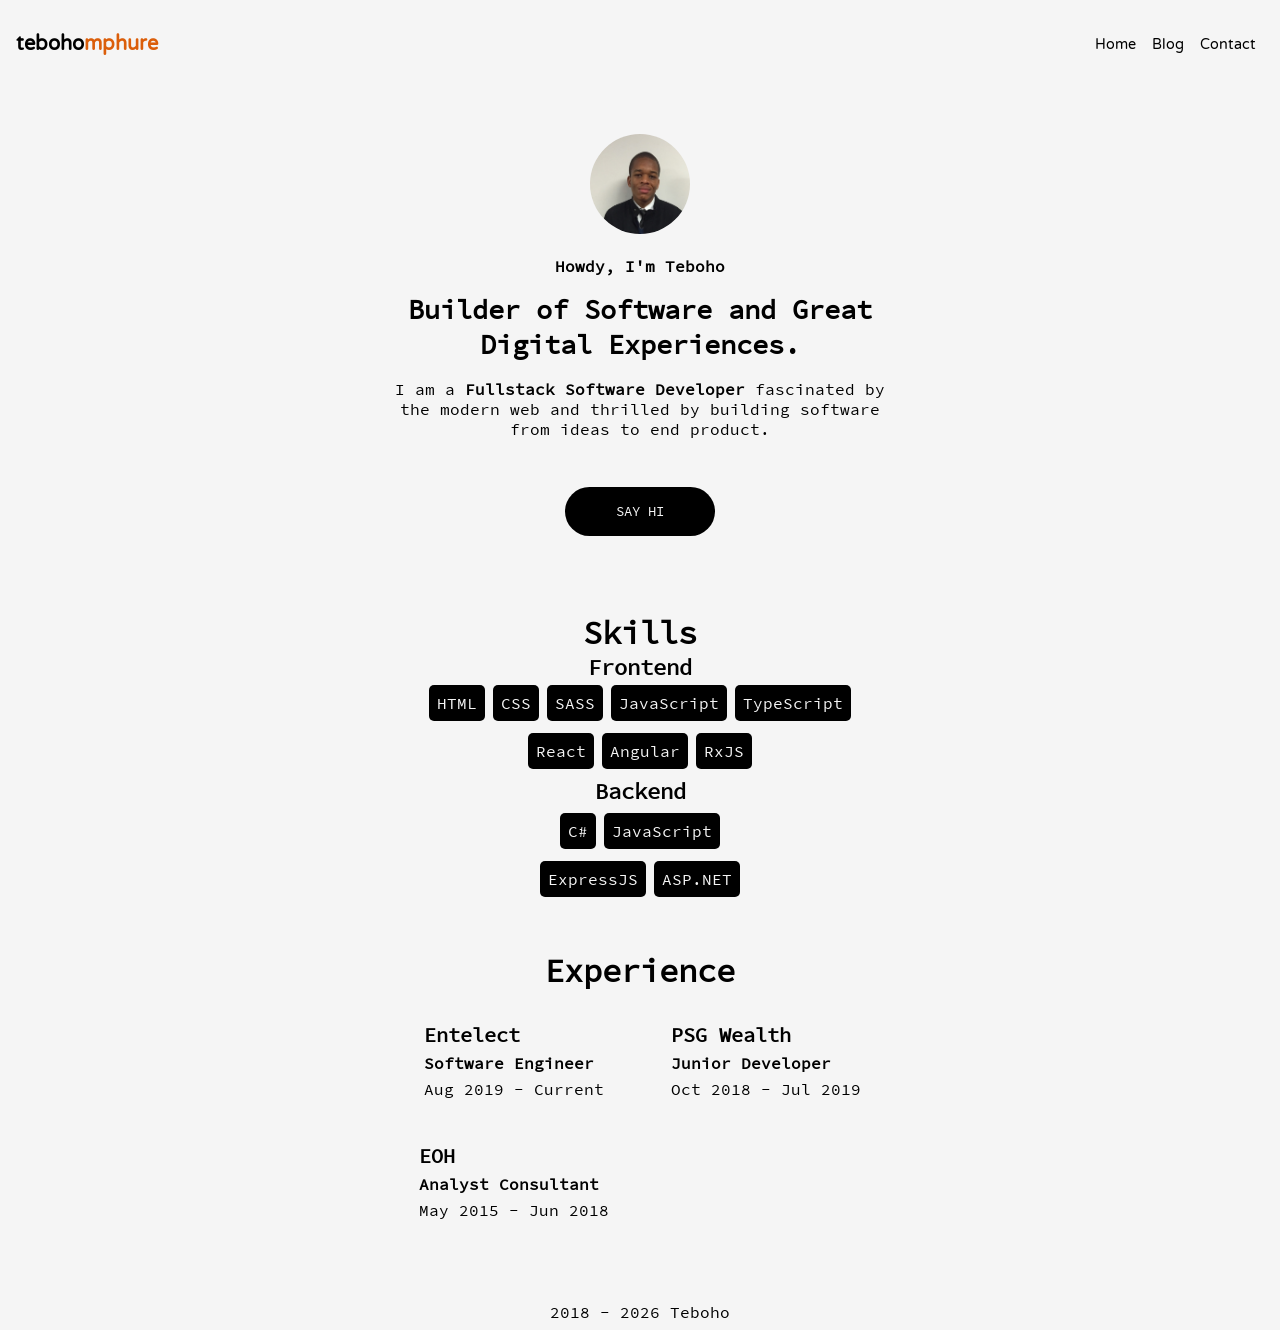
==== commit 2000e7fb: "update with latest build" ====
--- a/index.html
+++ b/index.html
@@ -1 +1 @@
-<!DOCTYPE html><html><head><meta charSet="utf-8"/><meta http-equiv="x-ua-compatible" content="ie=edge"/><meta name="viewport" content="width=device-width, initial-scale=1, shrink-to-fit=no"/><style data-href="/styles.329dcbff285cf2e6f2e5.css" id="gatsby-global-css">@font-face{font-family:Varela Round;font-style:normal;font-display:swap;font-weight:400;src:url([data-uri]) format("woff2"),url(/static/varela-round-all-400-normal-f27f1327d32a06ffbb6cdf3394005427.woff) format("woff");unicode-range:U+0590-05ff,U+20aa,U+25cc,U+fb1d-fb4f}@font-face{font-family:Varela Round;font-style:normal;font-display:swap;font-weight:400;src:url([data-uri]) format("woff2"),url(/static/varela-round-all-400-normal-f27f1327d32a06ffbb6cdf3394005427.woff) format("woff");unicode-range:U+0102-0103,U+0110-0111,U+0128-0129,U+0168-0169,U+01a0-01a1,U+01af-01b0,U+1ea0-1ef9,U+20ab}@font-face{font-family:Varela Round;font-style:normal;font-display:swap;font-weight:400;src:url(/static/varela-round-latin-ext-400-normal-d6d1a443c92ce9926ebf0e473f791c9b.woff2) format("woff2"),url(/static/varela-round-all-400-normal-f27f1327d32a06ffbb6cdf3394005427.woff) format("woff");unicode-range:U+0100-024f,U+0259,U+1e??,U+2020,U+20a0-20ab,U+20ad-20cf,U+2113,U+2c60-2c7f,U+a720-a7ff}@font-face{font-family:Varela Round;font-style:normal;font-display:swap;font-weight:400;src:url(/static/varela-round-latin-400-normal-067448747398cd6b3d4b8d454c31ced1.woff2) format("woff2"),url(/static/varela-round-all-400-normal-f27f1327d32a06ffbb6cdf3394005427.woff) format("woff");unicode-range:U+00??,U+0131,U+0152-0153,U+02bb-02bc,U+02c6,U+02da,U+02dc,U+2000-206f,U+2074,U+20ac,U+2122,U+2191,U+2193,U+2212,U+2215,U+feff,U+fffd}@font-face{font-family:Source Code Pro;font-style:normal;font-display:swap;font-weight:400;src:url([data-uri]) format("woff2"),url(/static/source-code-pro-all-400-normal-51a3c4b24007f5364a63c2a4ba10fe6d.woff) format("woff");unicode-range:U+0460-052f,U+1c80-1c88,U+20b4,U+2de0-2dff,U+a640-a69f,U+fe2e-fe2f}@font-face{font-family:Source Code Pro;font-style:normal;font-display:swap;font-weight:400;src:url([data-uri]) format("woff2"),url(/static/source-code-pro-all-400-normal-51a3c4b24007f5364a63c2a4ba10fe6d.woff) format("woff");unicode-range:U+0400-045f,U+0490-0491,U+04b0-04b1,U+2116}@font-face{font-family:Source Code Pro;font-style:normal;font-display:swap;font-weight:400;src:url([data-uri]) format("woff2"),url(/static/source-code-pro-all-400-normal-51a3c4b24007f5364a63c2a4ba10fe6d.woff) format("woff");unicode-range:U+0370-03ff}@font-face{font-family:Source Code Pro;font-style:normal;font-display:swap;font-weight:400;src:url([data-uri]) format("woff2"),url(/static/source-code-pro-all-400-normal-51a3c4b24007f5364a63c2a4ba10fe6d.woff) format("woff");unicode-range:U+0102-0103,U+0110-0111,U+0128-0129,U+0168-0169,U+01a0-01a1,U+01af-01b0,U+1ea0-1ef9,U+20ab}@font-face{font-family:Source Code Pro;font-style:normal;font-display:swap;font-weight:400;src:url(/static/source-code-pro-latin-ext-400-normal-4e794f92e89a55de0bfe848ecaddcd34.woff2) format("woff2"),url(/static/source-code-pro-all-400-normal-51a3c4b24007f5364a63c2a4ba10fe6d.woff) format("woff");unicode-range:U+0100-024f,U+0259,U+1e??,U+2020,U+20a0-20ab,U+20ad-20cf,U+2113,U+2c60-2c7f,U+a720-a7ff}@font-face{font-family:Source Code Pro;font-style:normal;font-display:swap;font-weight:400;src:url(/static/source-code-pro-latin-400-normal-f902a2e1a5c3879c001c860b0e538efb.woff2) format("woff2"),url(/static/source-code-pro-all-400-normal-51a3c4b24007f5364a63c2a4ba10fe6d.woff) format("woff");unicode-range:U+00??,U+0131,U+0152-0153,U+02bb-02bc,U+02c6,U+02da,U+02dc,U+2000-206f,U+2074,U+20ac,U+2122,U+2191,U+2193,U+2212,U+2215,U+feff,U+fffd}*{margin:0;padding:0}:root{--color-background:#f5f5f5;--color-text:#000;--color-secondary:#000;--button-text:#f5f5f5;font-family:Source Code Pro}:root.dark{--color-background:#22272e;--color-text:#a0afbe;--color-secondary:#373e47;--button-text:#a0afbe}body{background-color:var(--color-background)}.container{padding:.9375rem}.primary-type{font-family:Varela Round}.secondary-type{font-family:Source Code Pro}.tc{text-align:center}.tc,.tl{color:var(--color-text)}.tl{text-align:left}.tm{font-size:1em;color:var(--color-text)}.txl{margin:1rem 0;font-size:1.7em;line-height:1.3}.profile-image{display:block;border-radius:50%;margin-left:auto;margin-right:auto;width:6.25rem;margin-bottom:1.375rem}.button-primary{margin-top:2rem;width:80%;padding:1rem;background:var(--color-secondary);color:var(--button-text);border:none;border-radius:1.875rem;font-family:Source Code Pro;font-size:.85em}@media only screen and (min-device-width:900px){.button-primary{width:150px}}.intro-cta{padding:.9375rem;margin-bottom:10%}@media only screen and (min-device-width:900px){.intro-cta{width:500px;margin:1rem auto}}@media screen and (min-device-width:900px){.blog-detail-main{width:500px;margin:auto}}p{margin-bottom:1rem}.foot{margin-top:3em;margin-bottom:.5rem}.foot-fit-to-screen{position:absolute;bottom:0;left:0;right:0}nav{font-family:Varela Round,sans-serif;padding:1rem;display:flex;justify-content:space-between;align-items:center}nav a{cursor:pointer}nav a:link{text-decoration:none}nav a:link,nav a:visited{color:var(--color-text)}.surname{color:#db5e0a}.logo{font-size:1.25rem}.hamburger span{display:block;width:26px;height:2px;background-color:var(--color-text)}.hamburger span:not(:last-child){margin-bottom:.3125rem}@media only screen and (min-device-width:900px){.hamburger{display:none}}.header__links a{padding:0 .5rem;font-size:.9rem}@media (max-width:500px){.header__links{display:none}}.open>span{transform-origin:3px 1px}.open>span:first-child{transform:rotate(45deg)}.open>span:nth-child(2){opacity:0}.open>span:last-child{transform:rotate(-45deg)}.menu{display:none}.menu.open{display:block;position:absolute;height:100vh;top:56px;width:100%;background-color:var(--color-background)}.menu.open a{font-family:Varela Round;text-decoration:none;display:block;margin:1rem auto;text-align:center}.blogs a,.menu.open a,.menu.open a:visited{color:var(--color-text)}.blogs a{text-decoration:none;margin-bottom:1rem}.blog-list{margin:1.5rem 10%}.blogs h3{text-align:left}.post-details{margin-top:.5rem;display:flex;justify-content:space-between}.blog-mb{margin-bottom:2rem}.header-image{width:100%}@media only screen and (min-device-width:900px){.blog-list{width:500px;margin:1rem auto}}@media screen and (min-device-width:900px){.contact{width:500px;margin:auto}}.contact{display:flex;flex-direction:column;align-items:center}form{width:100%;margin:auto}.contact h1{margin-bottom:2rem;overflow-x:hidden}h1,label{color:var(--color-text)}label{display:block;margin-left:5px}input{height:40px}input,textarea{width:100%;border-radius:5px;border:none;padding:5px;margin:5px;box-sizing:border-box}.contact-button{display:block;margin-left:auto;margin-right:auto}.skills{padding:.9375rem;margin-bottom:10%}@media only screen and (min-device-width:900px){.skills{width:500px;margin:1rem auto}}ul{list-style-type:none}.skills__subheading{font-size:1.375rem}.skills__tagRow{display:flex;justify-content:center;flex-wrap:wrap;margin:.25rem 0}.tag{display:inline-block;padding:.5rem;background-color:var(--color-secondary);color:var(--button-text);border-radius:.3125rem;margin:.25rem}.experience{margin-bottom:20%}.experience__title{margin-bottom:12px}.experience__items{display:grid;grid-template-columns:repeat(1,1fr)}@media screen and (min-device-width:900px){.experience__items{display:grid;grid-template-columns:repeat(2,1fr);gap:5px}}.experience__item{line-height:1.6;margin:1rem auto;display:inline-block}.company{font-size:1.275rem}.company,.role{font-weight:700}@media only screen and (min-device-width:900px){.experience{width:500px;margin:1rem auto}}</style><meta name="generator" content="Gatsby 3.2.1"/><script>(function() { function setTheme(theme) { window.__theme = theme; console.log('Theme updated:', theme);if (theme === 'dark') { document.documentElement.className = 'dark'; } else { document.documentElement.className = ''; }};window.__setPreferredTheme = function(theme) { setTheme(theme); try { localStorage.setItem('preferred-theme', theme); } catch (e) {} };let preferredTheme; try { preferredTheme = localStorage.getItem('preferred-theme'); } catch (e) {}let darkQuery = window.matchMedia('(prefers-color-scheme: dark)');darkQuery.addListener(e => { window.__setPreferredTheme(e.matches ? 'dark' : 'light'); });setTheme(preferredTheme || (darkQuery.matches ? 'dark' : 'light')); })();</script><link as="script" rel="preload" href="/webpack-runtime-7d153cce156fe7df5a69.js"/><link as="script" rel="preload" href="/framework-1f8db60c4f6292df0945.js"/><link as="script" rel="preload" href="/app-2b95ecb468f8fbe42c3a.js"/><link as="script" rel="preload" href="/component---src-pages-index-js-8eee680d07394bb490a2.js"/><link as="fetch" rel="preload" href="/page-data/index/page-data.json" crossorigin="anonymous"/><link as="fetch" rel="preload" href="/page-data/app-data.json" crossorigin="anonymous"/></head><body><div id="___gatsby"><div style="outline:none" tabindex="-1" id="gatsby-focus-wrapper"><div class="overlay"></div><div class="menu "><a href="/">Home</a><a href="/blog">Blog</a><a href="/contact">Contact</a></div><nav><a href="#" class="logo"><span><strong>teboho<span class="surname">mphure</span></strong></span></a><a class="hamburger "><span></span><span></span><span></span></a><div class="header__links"><a href="/">Home</a><a href="/blog">Blog</a><a href="/contact">Contact</a></div></nav><div><div class="container tc"><div class="intro-cta"><img class="profile-image" src="/UNADJUSTEDNONRAW_thumb_87.jpg"/><div class="tm"><strong>Howdy, I&#x27;m Teboho</strong></div><div class="txl"><strong>Builder of Software and Great Digital Experiences.</strong></div><p>I am a <strong>Fullstack Software Developer</strong> fascinated by the modern web and thrilled by building software from ideas to end product.</p><button class="button-primary">SAY HI</button></div></div><div id="skills" class="skills container tc"><h1>Skills</h1><ul><li><h2 class="skills__subheading">Frontend</h2><div class="skills__tag-row"><div class="tag">HTML</div><div class="tag">CSS</div><div class="tag">SASS</div><div class="tag">JavaScript</div><div class="tag">TypeScript</div></div><div class="skills__tagRow"><div class="tag">React</div><div class="tag">Angular</div><div class="tag">RxJS</div></div></li><li><h2 class="skills__subheading">Backend</h2><div class="skills__tagRow"><div class="tag">C#</div><div class="tag">JavaScript</div></div><div class="skills__tagRow"><div class="tag">ExpressJS</div><div class="tag">ASP.NET</div></div></li></ul></div><div id="experience" class="experience container tc"><h1 class="experience__title">Experience</h1><div class="experience__items"><div class="experience__item tl"><div class="company">Entelect</div><div class="role">Software Engineer</div><div class="duration">Aug 2019 - Current</div></div><div class="experience__item tl"><div class="company">PSG Wealth</div><div class="role">Junior Developer</div><div class="duration">Oct 2018 - Jul 2019</div></div><div class="experience__item tl"><div class="company">EOH</div><div class="role">Analyst Consultant</div><div class="duration">May 2015 - Jun 2018</div></div></div></div></div><div class="foot tc secondary-type foot-fit-to-screen">2018 - <!-- -->2021<!-- --> Teboho</div></div><div id="gatsby-announcer" style="position:absolute;top:0;width:1px;height:1px;padding:0;overflow:hidden;clip:rect(0, 0, 0, 0);white-space:nowrap;border:0" aria-live="assertive" aria-atomic="true"></div></div><script id="gatsby-script-loader">/*<![CDATA[*/window.pagePath="/";/*]]>*/</script><script id="gatsby-chunk-mapping">/*<![CDATA[*/window.___chunkMapping={"polyfill":["/polyfill-0c03c35b53de112896b4.js"],"app":["/app-2b95ecb468f8fbe42c3a.js"],"component---src-pages-blog-js":["/component---src-pages-blog-js-9c558483c6b26b0fb165.js"],"component---src-pages-contact-js":["/component---src-pages-contact-js-072d3474750c8aab4dc6.js"],"component---src-pages-index-js":["/component---src-pages-index-js-8eee680d07394bb490a2.js"],"component---src-templates-blog-details-js":["/component---src-templates-blog-details-js-51588a00f153ea358f86.js"]};/*]]>*/</script><script src="/polyfill-0c03c35b53de112896b4.js" nomodule=""></script><script src="/component---src-pages-index-js-8eee680d07394bb490a2.js" async=""></script><script src="/app-2b95ecb468f8fbe42c3a.js" async=""></script><script src="/framework-1f8db60c4f6292df0945.js" async=""></script><script src="/webpack-runtime-7d153cce156fe7df5a69.js" async=""></script></body></html>+<!DOCTYPE html><html><head><meta charSet="utf-8"/><meta http-equiv="x-ua-compatible" content="ie=edge"/><meta name="viewport" content="width=device-width, initial-scale=1, shrink-to-fit=no"/><style data-href="/styles.ce51137b79e333314f0d.css" id="gatsby-global-css">@font-face{font-family:Varela Round;font-style:normal;font-display:swap;font-weight:400;src:url([data-uri]) format("woff2"),url(/static/varela-round-all-400-normal-f27f1327d32a06ffbb6cdf3394005427.woff) format("woff");unicode-range:U+0590-05ff,U+20aa,U+25cc,U+fb1d-fb4f}@font-face{font-family:Varela Round;font-style:normal;font-display:swap;font-weight:400;src:url([data-uri]) format("woff2"),url(/static/varela-round-all-400-normal-f27f1327d32a06ffbb6cdf3394005427.woff) format("woff");unicode-range:U+0102-0103,U+0110-0111,U+0128-0129,U+0168-0169,U+01a0-01a1,U+01af-01b0,U+1ea0-1ef9,U+20ab}@font-face{font-family:Varela Round;font-style:normal;font-display:swap;font-weight:400;src:url(/static/varela-round-latin-ext-400-normal-d6d1a443c92ce9926ebf0e473f791c9b.woff2) format("woff2"),url(/static/varela-round-all-400-normal-f27f1327d32a06ffbb6cdf3394005427.woff) format("woff");unicode-range:U+0100-024f,U+0259,U+1e??,U+2020,U+20a0-20ab,U+20ad-20cf,U+2113,U+2c60-2c7f,U+a720-a7ff}@font-face{font-family:Varela Round;font-style:normal;font-display:swap;font-weight:400;src:url(/static/varela-round-latin-400-normal-067448747398cd6b3d4b8d454c31ced1.woff2) format("woff2"),url(/static/varela-round-all-400-normal-f27f1327d32a06ffbb6cdf3394005427.woff) format("woff");unicode-range:U+00??,U+0131,U+0152-0153,U+02bb-02bc,U+02c6,U+02da,U+02dc,U+2000-206f,U+2074,U+20ac,U+2122,U+2191,U+2193,U+2212,U+2215,U+feff,U+fffd}@font-face{font-family:Source Code Pro;font-style:normal;font-display:swap;font-weight:400;src:url([data-uri]) format("woff2"),url(/static/source-code-pro-all-400-normal-51a3c4b24007f5364a63c2a4ba10fe6d.woff) format("woff");unicode-range:U+0460-052f,U+1c80-1c88,U+20b4,U+2de0-2dff,U+a640-a69f,U+fe2e-fe2f}@font-face{font-family:Source Code Pro;font-style:normal;font-display:swap;font-weight:400;src:url([data-uri]) format("woff2"),url(/static/source-code-pro-all-400-normal-51a3c4b24007f5364a63c2a4ba10fe6d.woff) format("woff");unicode-range:U+0400-045f,U+0490-0491,U+04b0-04b1,U+2116}@font-face{font-family:Source Code Pro;font-style:normal;font-display:swap;font-weight:400;src:url([data-uri]) format("woff2"),url(/static/source-code-pro-all-400-normal-51a3c4b24007f5364a63c2a4ba10fe6d.woff) format("woff");unicode-range:U+0370-03ff}@font-face{font-family:Source Code Pro;font-style:normal;font-display:swap;font-weight:400;src:url([data-uri]) format("woff2"),url(/static/source-code-pro-all-400-normal-51a3c4b24007f5364a63c2a4ba10fe6d.woff) format("woff");unicode-range:U+0102-0103,U+0110-0111,U+0128-0129,U+0168-0169,U+01a0-01a1,U+01af-01b0,U+1ea0-1ef9,U+20ab}@font-face{font-family:Source Code Pro;font-style:normal;font-display:swap;font-weight:400;src:url(/static/source-code-pro-latin-ext-400-normal-4e794f92e89a55de0bfe848ecaddcd34.woff2) format("woff2"),url(/static/source-code-pro-all-400-normal-51a3c4b24007f5364a63c2a4ba10fe6d.woff) format("woff");unicode-range:U+0100-024f,U+0259,U+1e??,U+2020,U+20a0-20ab,U+20ad-20cf,U+2113,U+2c60-2c7f,U+a720-a7ff}@font-face{font-family:Source Code Pro;font-style:normal;font-display:swap;font-weight:400;src:url(/static/source-code-pro-latin-400-normal-f902a2e1a5c3879c001c860b0e538efb.woff2) format("woff2"),url(/static/source-code-pro-all-400-normal-51a3c4b24007f5364a63c2a4ba10fe6d.woff) format("woff");unicode-range:U+00??,U+0131,U+0152-0153,U+02bb-02bc,U+02c6,U+02da,U+02dc,U+2000-206f,U+2074,U+20ac,U+2122,U+2191,U+2193,U+2212,U+2215,U+feff,U+fffd}*{margin:0;padding:0}:root{--color-background:#f5f5f5;--color-text:#000;--color-secondary:#000;--button-text:#f5f5f5;font-family:Source Code Pro}:root.dark{--color-background:#22272e;--color-text:#a0afbe;--color-secondary:#373e47;--button-text:#a0afbe}body{background-color:var(--color-background)}.container{padding:.9375rem}.primary-type{font-family:Varela Round}.secondary-type{font-family:Source Code Pro}.tc{text-align:center}.tc,.tl{color:var(--color-text)}.tl{text-align:left}.tm{font-size:1em;color:var(--color-text)}.txl{margin:1rem 0;font-size:1.7em;line-height:1.3}.profile-image{display:block;border-radius:50%;margin-left:auto;margin-right:auto;width:6.25rem;margin-bottom:1.375rem}.button-primary{margin-top:2rem;width:80%;padding:1rem;background:var(--color-secondary);color:var(--button-text);border:none;border-radius:1.875rem;font-family:Source Code Pro;font-size:.85em}@media only screen and (min-device-width:900px){.button-primary{width:150px}}.intro-cta{padding:.9375rem;margin-bottom:10%}@media only screen and (min-device-width:900px){.intro-cta{width:500px;margin:1rem auto}}@media screen and (min-device-width:900px){.blog-detail-main{width:500px;margin:auto}}p{margin-bottom:1rem}a{margin:1rem 0}.foot{margin-top:3em;margin-bottom:.5rem}.foot-fit-to-screen{position:absolute;bottom:0;left:0;right:0}nav{font-family:Varela Round,sans-serif;padding:1rem;display:flex;justify-content:space-between;align-items:center}nav a{cursor:pointer}nav a:link{text-decoration:none}nav a:link,nav a:visited{color:var(--color-text)}.surname{color:#db5e0a}.logo{font-size:1.25rem}.hamburger span{display:block;width:26px;height:2px;background-color:var(--color-text)}.hamburger span:not(:last-child){margin-bottom:.3125rem}@media only screen and (min-device-width:900px){.hamburger{display:none}}.header__links a{padding:0 .5rem;font-size:.9rem}@media (max-width:500px){.header__links{display:none}}.open>span{transform-origin:3px 1px}.open>span:first-child{transform:rotate(45deg)}.open>span:nth-child(2){opacity:0}.open>span:last-child{transform:rotate(-45deg)}.menu{display:none}.menu.open{display:block;position:absolute;height:100vh;top:56px;width:100%;background-color:var(--color-background)}.menu.open a{font-family:Varela Round;text-decoration:none;display:block;margin:1rem auto;text-align:center}.blogs a,.menu.open a,.menu.open a:visited{color:var(--color-text)}.blogs a{text-decoration:none;margin-bottom:1rem}.blog-list{margin:1.5rem 10%}.blogs h3{text-align:left}.post-details{margin-top:.5rem;display:flex;justify-content:space-between}.blog-mb{margin-bottom:2rem}.header-image{width:100%}@media only screen and (min-device-width:900px){.blog-list{width:500px;margin:1rem auto}}@media screen and (min-device-width:900px){.contact{width:500px;margin:auto}}.contact{display:flex;flex-direction:column;align-items:center}form{width:100%;margin:auto}.contact h1{margin-bottom:2rem;overflow-x:hidden}h1,label{color:var(--color-text)}label{display:block;margin-left:5px}input{height:40px}input,textarea{width:100%;border-radius:5px;border:none;padding:5px;margin:5px;box-sizing:border-box}.contact-button{display:block;margin-left:auto;margin-right:auto}.skills{padding:.9375rem;margin-bottom:10%}@media only screen and (min-device-width:900px){.skills{width:500px;margin:1rem auto}}ul{list-style-type:none}.skills__subheading{font-size:1.375rem}.skills__tagRow{display:flex;justify-content:center;flex-wrap:wrap;margin:.25rem 0}.tag{display:inline-block;padding:.5rem;background-color:var(--color-secondary);color:var(--button-text);border-radius:.3125rem;margin:.25rem}.experience{margin-bottom:20%}.experience__title{margin-bottom:12px}.experience__items{display:grid;grid-template-columns:repeat(1,1fr)}@media screen and (min-device-width:900px){.experience__items{display:grid;grid-template-columns:repeat(2,1fr);gap:5px}}.experience__item{line-height:1.6;margin:1rem auto;display:inline-block}.company{font-size:1.275rem}.company,.role{font-weight:700}@media only screen and (min-device-width:900px){.experience{width:500px;margin:1rem auto}}</style><meta name="generator" content="Gatsby 3.2.1"/><script>(function() { function setTheme(theme) { window.__theme = theme; console.log('Theme updated:', theme);if (theme === 'dark') { document.documentElement.className = 'dark'; } else { document.documentElement.className = ''; }};window.__setPreferredTheme = function(theme) { setTheme(theme); try { localStorage.setItem('preferred-theme', theme); } catch (e) {} };let preferredTheme; try { preferredTheme = localStorage.getItem('preferred-theme'); } catch (e) {}let darkQuery = window.matchMedia('(prefers-color-scheme: dark)');darkQuery.addListener(e => { window.__setPreferredTheme(e.matches ? 'dark' : 'light'); });setTheme(preferredTheme || (darkQuery.matches ? 'dark' : 'light')); })();</script><link as="script" rel="preload" href="/webpack-runtime-fac35a7d4f74c8213d0d.js"/><link as="script" rel="preload" href="/framework-1f8db60c4f6292df0945.js"/><link as="script" rel="preload" href="/app-3c8ab3b30da2beb464d6.js"/><link as="script" rel="preload" href="/component---src-pages-index-js-8eee680d07394bb490a2.js"/><link as="fetch" rel="preload" href="/page-data/index/page-data.json" crossorigin="anonymous"/><link as="fetch" rel="preload" href="/page-data/app-data.json" crossorigin="anonymous"/></head><body><div id="___gatsby"><div style="outline:none" tabindex="-1" id="gatsby-focus-wrapper"><div class="overlay"></div><div class="menu "><a href="/">Home</a><a href="/blog">Blog</a><a href="/contact">Contact</a></div><nav><a href="#" class="logo"><span><strong>teboho<span class="surname">mphure</span></strong></span></a><a class="hamburger "><span></span><span></span><span></span></a><div class="header__links"><a href="/">Home</a><a href="/blog">Blog</a><a href="/contact">Contact</a></div></nav><div><div class="container tc"><div class="intro-cta"><img class="profile-image" src="/UNADJUSTEDNONRAW_thumb_87.jpg"/><div class="tm"><strong>Howdy, I&#x27;m Teboho</strong></div><div class="txl"><strong>Builder of Software and Great Digital Experiences.</strong></div><p>I am a <strong>Fullstack Software Developer</strong> fascinated by the modern web and thrilled by building software from ideas to end product.</p><button class="button-primary">SAY HI</button></div></div><div id="skills" class="skills container tc"><h1>Skills</h1><ul><li><h2 class="skills__subheading">Frontend</h2><div class="skills__tag-row"><div class="tag">HTML</div><div class="tag">CSS</div><div class="tag">SASS</div><div class="tag">JavaScript</div><div class="tag">TypeScript</div></div><div class="skills__tagRow"><div class="tag">React</div><div class="tag">Angular</div><div class="tag">RxJS</div></div></li><li><h2 class="skills__subheading">Backend</h2><div class="skills__tagRow"><div class="tag">C#</div><div class="tag">JavaScript</div></div><div class="skills__tagRow"><div class="tag">ExpressJS</div><div class="tag">ASP.NET</div></div></li></ul></div><div id="experience" class="experience container tc"><h1 class="experience__title">Experience</h1><div class="experience__items"><div class="experience__item tl"><div class="company">Entelect</div><div class="role">Software Engineer</div><div class="duration">Aug 2019 - Current</div></div><div class="experience__item tl"><div class="company">PSG Wealth</div><div class="role">Junior Developer</div><div class="duration">Oct 2018 - Jul 2019</div></div><div class="experience__item tl"><div class="company">EOH</div><div class="role">Analyst Consultant</div><div class="duration">May 2015 - Jun 2018</div></div></div></div></div><div class="foot tc secondary-type foot-fit-to-screen">2018 - <!-- -->2021<!-- --> Teboho</div></div><div id="gatsby-announcer" style="position:absolute;top:0;width:1px;height:1px;padding:0;overflow:hidden;clip:rect(0, 0, 0, 0);white-space:nowrap;border:0" aria-live="assertive" aria-atomic="true"></div></div><script id="gatsby-script-loader">/*<![CDATA[*/window.pagePath="/";/*]]>*/</script><script id="gatsby-chunk-mapping">/*<![CDATA[*/window.___chunkMapping={"polyfill":["/polyfill-0c03c35b53de112896b4.js"],"app":["/app-3c8ab3b30da2beb464d6.js"],"component---src-pages-blog-js":["/component---src-pages-blog-js-9c558483c6b26b0fb165.js"],"component---src-pages-contact-js":["/component---src-pages-contact-js-072d3474750c8aab4dc6.js"],"component---src-pages-index-js":["/component---src-pages-index-js-8eee680d07394bb490a2.js"],"component---src-templates-blog-details-js":["/component---src-templates-blog-details-js-074037ba87dc556d9e9a.js"]};/*]]>*/</script><script src="/polyfill-0c03c35b53de112896b4.js" nomodule=""></script><script src="/component---src-pages-index-js-8eee680d07394bb490a2.js" async=""></script><script src="/app-3c8ab3b30da2beb464d6.js" async=""></script><script src="/framework-1f8db60c4f6292df0945.js" async=""></script><script src="/webpack-runtime-fac35a7d4f74c8213d0d.js" async=""></script></body></html>
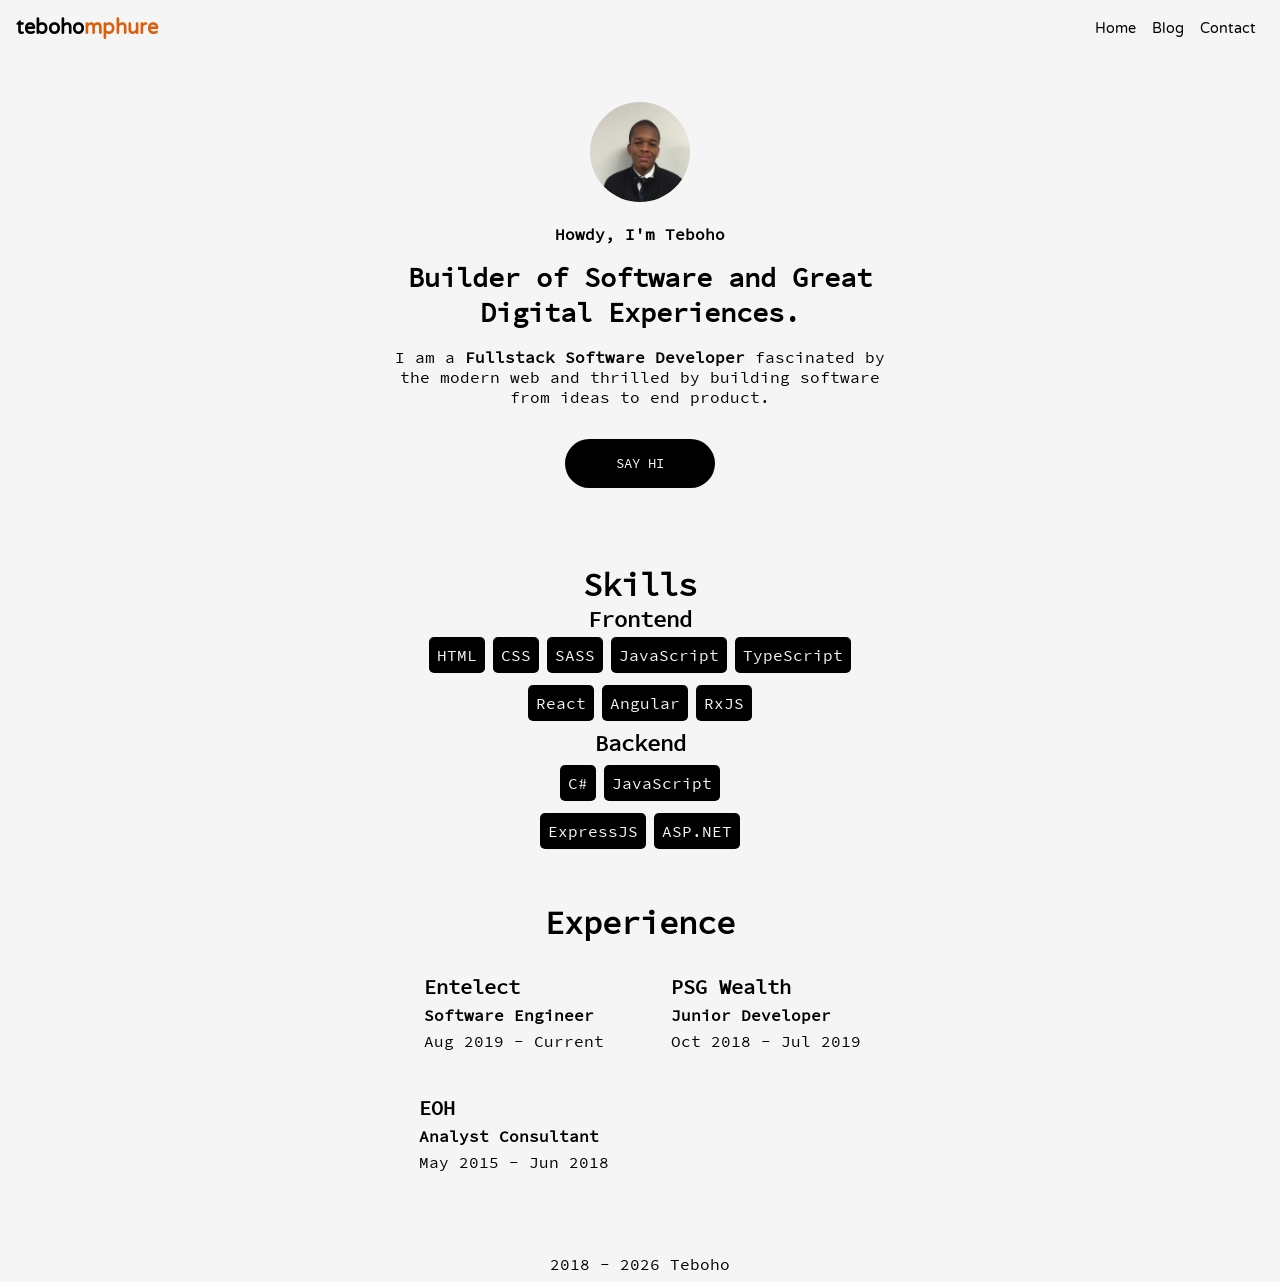
==== commit 0e92b240: "build 2021-08-14.1" ====
--- a/index.html
+++ b/index.html
@@ -1 +1 @@
-<!DOCTYPE html><html><head><meta charSet="utf-8"/><meta http-equiv="x-ua-compatible" content="ie=edge"/><meta name="viewport" content="width=device-width, initial-scale=1, shrink-to-fit=no"/><style data-href="/styles.ce51137b79e333314f0d.css" id="gatsby-global-css">@font-face{font-family:Varela Round;font-style:normal;font-display:swap;font-weight:400;src:url([data-uri]) format("woff2"),url(/static/varela-round-all-400-normal-f27f1327d32a06ffbb6cdf3394005427.woff) format("woff");unicode-range:U+0590-05ff,U+20aa,U+25cc,U+fb1d-fb4f}@font-face{font-family:Varela Round;font-style:normal;font-display:swap;font-weight:400;src:url([data-uri]) format("woff2"),url(/static/varela-round-all-400-normal-f27f1327d32a06ffbb6cdf3394005427.woff) format("woff");unicode-range:U+0102-0103,U+0110-0111,U+0128-0129,U+0168-0169,U+01a0-01a1,U+01af-01b0,U+1ea0-1ef9,U+20ab}@font-face{font-family:Varela Round;font-style:normal;font-display:swap;font-weight:400;src:url(/static/varela-round-latin-ext-400-normal-d6d1a443c92ce9926ebf0e473f791c9b.woff2) format("woff2"),url(/static/varela-round-all-400-normal-f27f1327d32a06ffbb6cdf3394005427.woff) format("woff");unicode-range:U+0100-024f,U+0259,U+1e??,U+2020,U+20a0-20ab,U+20ad-20cf,U+2113,U+2c60-2c7f,U+a720-a7ff}@font-face{font-family:Varela Round;font-style:normal;font-display:swap;font-weight:400;src:url(/static/varela-round-latin-400-normal-067448747398cd6b3d4b8d454c31ced1.woff2) format("woff2"),url(/static/varela-round-all-400-normal-f27f1327d32a06ffbb6cdf3394005427.woff) format("woff");unicode-range:U+00??,U+0131,U+0152-0153,U+02bb-02bc,U+02c6,U+02da,U+02dc,U+2000-206f,U+2074,U+20ac,U+2122,U+2191,U+2193,U+2212,U+2215,U+feff,U+fffd}@font-face{font-family:Source Code Pro;font-style:normal;font-display:swap;font-weight:400;src:url([data-uri]) format("woff2"),url(/static/source-code-pro-all-400-normal-51a3c4b24007f5364a63c2a4ba10fe6d.woff) format("woff");unicode-range:U+0460-052f,U+1c80-1c88,U+20b4,U+2de0-2dff,U+a640-a69f,U+fe2e-fe2f}@font-face{font-family:Source Code Pro;font-style:normal;font-display:swap;font-weight:400;src:url([data-uri]) format("woff2"),url(/static/source-code-pro-all-400-normal-51a3c4b24007f5364a63c2a4ba10fe6d.woff) format("woff");unicode-range:U+0400-045f,U+0490-0491,U+04b0-04b1,U+2116}@font-face{font-family:Source Code Pro;font-style:normal;font-display:swap;font-weight:400;src:url([data-uri]) format("woff2"),url(/static/source-code-pro-all-400-normal-51a3c4b24007f5364a63c2a4ba10fe6d.woff) format("woff");unicode-range:U+0370-03ff}@font-face{font-family:Source Code Pro;font-style:normal;font-display:swap;font-weight:400;src:url([data-uri]) format("woff2"),url(/static/source-code-pro-all-400-normal-51a3c4b24007f5364a63c2a4ba10fe6d.woff) format("woff");unicode-range:U+0102-0103,U+0110-0111,U+0128-0129,U+0168-0169,U+01a0-01a1,U+01af-01b0,U+1ea0-1ef9,U+20ab}@font-face{font-family:Source Code Pro;font-style:normal;font-display:swap;font-weight:400;src:url(/static/source-code-pro-latin-ext-400-normal-4e794f92e89a55de0bfe848ecaddcd34.woff2) format("woff2"),url(/static/source-code-pro-all-400-normal-51a3c4b24007f5364a63c2a4ba10fe6d.woff) format("woff");unicode-range:U+0100-024f,U+0259,U+1e??,U+2020,U+20a0-20ab,U+20ad-20cf,U+2113,U+2c60-2c7f,U+a720-a7ff}@font-face{font-family:Source Code Pro;font-style:normal;font-display:swap;font-weight:400;src:url(/static/source-code-pro-latin-400-normal-f902a2e1a5c3879c001c860b0e538efb.woff2) format("woff2"),url(/static/source-code-pro-all-400-normal-51a3c4b24007f5364a63c2a4ba10fe6d.woff) format("woff");unicode-range:U+00??,U+0131,U+0152-0153,U+02bb-02bc,U+02c6,U+02da,U+02dc,U+2000-206f,U+2074,U+20ac,U+2122,U+2191,U+2193,U+2212,U+2215,U+feff,U+fffd}*{margin:0;padding:0}:root{--color-background:#f5f5f5;--color-text:#000;--color-secondary:#000;--button-text:#f5f5f5;font-family:Source Code Pro}:root.dark{--color-background:#22272e;--color-text:#a0afbe;--color-secondary:#373e47;--button-text:#a0afbe}body{background-color:var(--color-background)}.container{padding:.9375rem}.primary-type{font-family:Varela Round}.secondary-type{font-family:Source Code Pro}.tc{text-align:center}.tc,.tl{color:var(--color-text)}.tl{text-align:left}.tm{font-size:1em;color:var(--color-text)}.txl{margin:1rem 0;font-size:1.7em;line-height:1.3}.profile-image{display:block;border-radius:50%;margin-left:auto;margin-right:auto;width:6.25rem;margin-bottom:1.375rem}.button-primary{margin-top:2rem;width:80%;padding:1rem;background:var(--color-secondary);color:var(--button-text);border:none;border-radius:1.875rem;font-family:Source Code Pro;font-size:.85em}@media only screen and (min-device-width:900px){.button-primary{width:150px}}.intro-cta{padding:.9375rem;margin-bottom:10%}@media only screen and (min-device-width:900px){.intro-cta{width:500px;margin:1rem auto}}@media screen and (min-device-width:900px){.blog-detail-main{width:500px;margin:auto}}p{margin-bottom:1rem}a{margin:1rem 0}.foot{margin-top:3em;margin-bottom:.5rem}.foot-fit-to-screen{position:absolute;bottom:0;left:0;right:0}nav{font-family:Varela Round,sans-serif;padding:1rem;display:flex;justify-content:space-between;align-items:center}nav a{cursor:pointer}nav a:link{text-decoration:none}nav a:link,nav a:visited{color:var(--color-text)}.surname{color:#db5e0a}.logo{font-size:1.25rem}.hamburger span{display:block;width:26px;height:2px;background-color:var(--color-text)}.hamburger span:not(:last-child){margin-bottom:.3125rem}@media only screen and (min-device-width:900px){.hamburger{display:none}}.header__links a{padding:0 .5rem;font-size:.9rem}@media (max-width:500px){.header__links{display:none}}.open>span{transform-origin:3px 1px}.open>span:first-child{transform:rotate(45deg)}.open>span:nth-child(2){opacity:0}.open>span:last-child{transform:rotate(-45deg)}.menu{display:none}.menu.open{display:block;position:absolute;height:100vh;top:56px;width:100%;background-color:var(--color-background)}.menu.open a{font-family:Varela Round;text-decoration:none;display:block;margin:1rem auto;text-align:center}.blogs a,.menu.open a,.menu.open a:visited{color:var(--color-text)}.blogs a{text-decoration:none;margin-bottom:1rem}.blog-list{margin:1.5rem 10%}.blogs h3{text-align:left}.post-details{margin-top:.5rem;display:flex;justify-content:space-between}.blog-mb{margin-bottom:2rem}.header-image{width:100%}@media only screen and (min-device-width:900px){.blog-list{width:500px;margin:1rem auto}}@media screen and (min-device-width:900px){.contact{width:500px;margin:auto}}.contact{display:flex;flex-direction:column;align-items:center}form{width:100%;margin:auto}.contact h1{margin-bottom:2rem;overflow-x:hidden}h1,label{color:var(--color-text)}label{display:block;margin-left:5px}input{height:40px}input,textarea{width:100%;border-radius:5px;border:none;padding:5px;margin:5px;box-sizing:border-box}.contact-button{display:block;margin-left:auto;margin-right:auto}.skills{padding:.9375rem;margin-bottom:10%}@media only screen and (min-device-width:900px){.skills{width:500px;margin:1rem auto}}ul{list-style-type:none}.skills__subheading{font-size:1.375rem}.skills__tagRow{display:flex;justify-content:center;flex-wrap:wrap;margin:.25rem 0}.tag{display:inline-block;padding:.5rem;background-color:var(--color-secondary);color:var(--button-text);border-radius:.3125rem;margin:.25rem}.experience{margin-bottom:20%}.experience__title{margin-bottom:12px}.experience__items{display:grid;grid-template-columns:repeat(1,1fr)}@media screen and (min-device-width:900px){.experience__items{display:grid;grid-template-columns:repeat(2,1fr);gap:5px}}.experience__item{line-height:1.6;margin:1rem auto;display:inline-block}.company{font-size:1.275rem}.company,.role{font-weight:700}@media only screen and (min-device-width:900px){.experience{width:500px;margin:1rem auto}}</style><meta name="generator" content="Gatsby 3.2.1"/><script>(function() { function setTheme(theme) { window.__theme = theme; console.log('Theme updated:', theme);if (theme === 'dark') { document.documentElement.className = 'dark'; } else { document.documentElement.className = ''; }};window.__setPreferredTheme = function(theme) { setTheme(theme); try { localStorage.setItem('preferred-theme', theme); } catch (e) {} };let preferredTheme; try { preferredTheme = localStorage.getItem('preferred-theme'); } catch (e) {}let darkQuery = window.matchMedia('(prefers-color-scheme: dark)');darkQuery.addListener(e => { window.__setPreferredTheme(e.matches ? 'dark' : 'light'); });setTheme(preferredTheme || (darkQuery.matches ? 'dark' : 'light')); })();</script><link as="script" rel="preload" href="/webpack-runtime-fac35a7d4f74c8213d0d.js"/><link as="script" rel="preload" href="/framework-1f8db60c4f6292df0945.js"/><link as="script" rel="preload" href="/app-3c8ab3b30da2beb464d6.js"/><link as="script" rel="preload" href="/component---src-pages-index-js-8eee680d07394bb490a2.js"/><link as="fetch" rel="preload" href="/page-data/index/page-data.json" crossorigin="anonymous"/><link as="fetch" rel="preload" href="/page-data/app-data.json" crossorigin="anonymous"/></head><body><div id="___gatsby"><div style="outline:none" tabindex="-1" id="gatsby-focus-wrapper"><div class="overlay"></div><div class="menu "><a href="/">Home</a><a href="/blog">Blog</a><a href="/contact">Contact</a></div><nav><a href="#" class="logo"><span><strong>teboho<span class="surname">mphure</span></strong></span></a><a class="hamburger "><span></span><span></span><span></span></a><div class="header__links"><a href="/">Home</a><a href="/blog">Blog</a><a href="/contact">Contact</a></div></nav><div><div class="container tc"><div class="intro-cta"><img class="profile-image" src="/UNADJUSTEDNONRAW_thumb_87.jpg"/><div class="tm"><strong>Howdy, I&#x27;m Teboho</strong></div><div class="txl"><strong>Builder of Software and Great Digital Experiences.</strong></div><p>I am a <strong>Fullstack Software Developer</strong> fascinated by the modern web and thrilled by building software from ideas to end product.</p><button class="button-primary">SAY HI</button></div></div><div id="skills" class="skills container tc"><h1>Skills</h1><ul><li><h2 class="skills__subheading">Frontend</h2><div class="skills__tag-row"><div class="tag">HTML</div><div class="tag">CSS</div><div class="tag">SASS</div><div class="tag">JavaScript</div><div class="tag">TypeScript</div></div><div class="skills__tagRow"><div class="tag">React</div><div class="tag">Angular</div><div class="tag">RxJS</div></div></li><li><h2 class="skills__subheading">Backend</h2><div class="skills__tagRow"><div class="tag">C#</div><div class="tag">JavaScript</div></div><div class="skills__tagRow"><div class="tag">ExpressJS</div><div class="tag">ASP.NET</div></div></li></ul></div><div id="experience" class="experience container tc"><h1 class="experience__title">Experience</h1><div class="experience__items"><div class="experience__item tl"><div class="company">Entelect</div><div class="role">Software Engineer</div><div class="duration">Aug 2019 - Current</div></div><div class="experience__item tl"><div class="company">PSG Wealth</div><div class="role">Junior Developer</div><div class="duration">Oct 2018 - Jul 2019</div></div><div class="experience__item tl"><div class="company">EOH</div><div class="role">Analyst Consultant</div><div class="duration">May 2015 - Jun 2018</div></div></div></div></div><div class="foot tc secondary-type foot-fit-to-screen">2018 - <!-- -->2021<!-- --> Teboho</div></div><div id="gatsby-announcer" style="position:absolute;top:0;width:1px;height:1px;padding:0;overflow:hidden;clip:rect(0, 0, 0, 0);white-space:nowrap;border:0" aria-live="assertive" aria-atomic="true"></div></div><script id="gatsby-script-loader">/*<![CDATA[*/window.pagePath="/";/*]]>*/</script><script id="gatsby-chunk-mapping">/*<![CDATA[*/window.___chunkMapping={"polyfill":["/polyfill-0c03c35b53de112896b4.js"],"app":["/app-3c8ab3b30da2beb464d6.js"],"component---src-pages-blog-js":["/component---src-pages-blog-js-9c558483c6b26b0fb165.js"],"component---src-pages-contact-js":["/component---src-pages-contact-js-072d3474750c8aab4dc6.js"],"component---src-pages-index-js":["/component---src-pages-index-js-8eee680d07394bb490a2.js"],"component---src-templates-blog-details-js":["/component---src-templates-blog-details-js-074037ba87dc556d9e9a.js"]};/*]]>*/</script><script src="/polyfill-0c03c35b53de112896b4.js" nomodule=""></script><script src="/component---src-pages-index-js-8eee680d07394bb490a2.js" async=""></script><script src="/app-3c8ab3b30da2beb464d6.js" async=""></script><script src="/framework-1f8db60c4f6292df0945.js" async=""></script><script src="/webpack-runtime-fac35a7d4f74c8213d0d.js" async=""></script></body></html>+<!DOCTYPE html><html><head><meta charSet="utf-8"/><meta http-equiv="x-ua-compatible" content="ie=edge"/><meta name="viewport" content="width=device-width, initial-scale=1, shrink-to-fit=no"/><style data-href="/styles.742b429369ead40e7220.css" id="gatsby-global-css">@font-face{font-family:Varela Round;font-style:normal;font-display:swap;font-weight:400;src:url([data-uri]) format("woff2"),url(/static/varela-round-all-400-normal-f27f1327d32a06ffbb6cdf3394005427.woff) format("woff");unicode-range:U+0590-05ff,U+20aa,U+25cc,U+fb1d-fb4f}@font-face{font-family:Varela Round;font-style:normal;font-display:swap;font-weight:400;src:url([data-uri]) format("woff2"),url(/static/varela-round-all-400-normal-f27f1327d32a06ffbb6cdf3394005427.woff) format("woff");unicode-range:U+0102-0103,U+0110-0111,U+0128-0129,U+0168-0169,U+01a0-01a1,U+01af-01b0,U+1ea0-1ef9,U+20ab}@font-face{font-family:Varela Round;font-style:normal;font-display:swap;font-weight:400;src:url(/static/varela-round-latin-ext-400-normal-d6d1a443c92ce9926ebf0e473f791c9b.woff2) format("woff2"),url(/static/varela-round-all-400-normal-f27f1327d32a06ffbb6cdf3394005427.woff) format("woff");unicode-range:U+0100-024f,U+0259,U+1e??,U+2020,U+20a0-20ab,U+20ad-20cf,U+2113,U+2c60-2c7f,U+a720-a7ff}@font-face{font-family:Varela Round;font-style:normal;font-display:swap;font-weight:400;src:url(/static/varela-round-latin-400-normal-067448747398cd6b3d4b8d454c31ced1.woff2) format("woff2"),url(/static/varela-round-all-400-normal-f27f1327d32a06ffbb6cdf3394005427.woff) format("woff");unicode-range:U+00??,U+0131,U+0152-0153,U+02bb-02bc,U+02c6,U+02da,U+02dc,U+2000-206f,U+2074,U+20ac,U+2122,U+2191,U+2193,U+2212,U+2215,U+feff,U+fffd}@font-face{font-family:Source Code Pro;font-style:normal;font-display:swap;font-weight:400;src:url([data-uri]) format("woff2"),url(/static/source-code-pro-all-400-normal-51a3c4b24007f5364a63c2a4ba10fe6d.woff) format("woff");unicode-range:U+0460-052f,U+1c80-1c88,U+20b4,U+2de0-2dff,U+a640-a69f,U+fe2e-fe2f}@font-face{font-family:Source Code Pro;font-style:normal;font-display:swap;font-weight:400;src:url([data-uri]) format("woff2"),url(/static/source-code-pro-all-400-normal-51a3c4b24007f5364a63c2a4ba10fe6d.woff) format("woff");unicode-range:U+0400-045f,U+0490-0491,U+04b0-04b1,U+2116}@font-face{font-family:Source Code Pro;font-style:normal;font-display:swap;font-weight:400;src:url([data-uri]) format("woff2"),url(/static/source-code-pro-all-400-normal-51a3c4b24007f5364a63c2a4ba10fe6d.woff) format("woff");unicode-range:U+0370-03ff}@font-face{font-family:Source Code Pro;font-style:normal;font-display:swap;font-weight:400;src:url([data-uri]) format("woff2"),url(/static/source-code-pro-all-400-normal-51a3c4b24007f5364a63c2a4ba10fe6d.woff) format("woff");unicode-range:U+0102-0103,U+0110-0111,U+0128-0129,U+0168-0169,U+01a0-01a1,U+01af-01b0,U+1ea0-1ef9,U+20ab}@font-face{font-family:Source Code Pro;font-style:normal;font-display:swap;font-weight:400;src:url(/static/source-code-pro-latin-ext-400-normal-4e794f92e89a55de0bfe848ecaddcd34.woff2) format("woff2"),url(/static/source-code-pro-all-400-normal-51a3c4b24007f5364a63c2a4ba10fe6d.woff) format("woff");unicode-range:U+0100-024f,U+0259,U+1e??,U+2020,U+20a0-20ab,U+20ad-20cf,U+2113,U+2c60-2c7f,U+a720-a7ff}@font-face{font-family:Source Code Pro;font-style:normal;font-display:swap;font-weight:400;src:url(/static/source-code-pro-latin-400-normal-f902a2e1a5c3879c001c860b0e538efb.woff2) format("woff2"),url(/static/source-code-pro-all-400-normal-51a3c4b24007f5364a63c2a4ba10fe6d.woff) format("woff");unicode-range:U+00??,U+0131,U+0152-0153,U+02bb-02bc,U+02c6,U+02da,U+02dc,U+2000-206f,U+2074,U+20ac,U+2122,U+2191,U+2193,U+2212,U+2215,U+feff,U+fffd}*{margin:0;padding:0}:root{--color-background:#f5f5f5;--color-text:#000;--color-secondary:#000;--button-text:#f5f5f5;font-family:Source Code Pro}:root.dark{--color-background:#22272e;--color-text:#a0afbe;--color-secondary:#373e47;--button-text:#a0afbe}body{background-color:var(--color-background)}.container{padding:.9375rem}.primary-type{font-family:Varela Round}.secondary-type{font-family:Source Code Pro}.tc{text-align:center}.tc,.tl{color:var(--color-text)}.tl{text-align:left}.tm{font-size:1em;color:var(--color-text)}.txl{margin:1rem 0;font-size:1.7em;line-height:1.3}.profile-image{display:block;border-radius:50%;margin-left:auto;margin-right:auto;width:6.25rem;margin-bottom:1.375rem}.button-primary{margin-top:2rem;width:80%;padding:1rem;background:var(--color-secondary);color:var(--button-text);border:none;border-radius:1.875rem;font-family:Source Code Pro;font-size:.85em}@media only screen and (min-device-width:900px){.button-primary{width:150px}}.intro-cta{padding:.9375rem;margin-bottom:10%}@media only screen and (min-device-width:900px){.intro-cta{width:500px;margin:1rem auto}}@media screen and (min-device-width:900px){.blog-detail-main{width:500px;margin:auto}}.blog-detail-main p{margin-bottom:1rem}.blog-detail-main a{margin:1rem 0;color:var(--color-text)}.blog-detail-main ol{margin:10px 0}.foot{margin-top:3em;margin-bottom:.5rem}.foot-fit-to-screen{position:absolute;bottom:0;left:0;right:0}nav{font-family:Varela Round,sans-serif;padding:1rem;display:flex;justify-content:space-between;align-items:center}nav a{cursor:pointer}nav a:link{text-decoration:none}nav a:link,nav a:visited{color:var(--color-text)}.surname{color:#db5e0a}.logo{font-size:1.25rem}.hamburger span{display:block;width:26px;height:2px;background-color:var(--color-text)}.hamburger span:not(:last-child){margin-bottom:.3125rem}@media only screen and (min-device-width:900px){.hamburger{display:none}}.header__links a{padding:0 .5rem;font-size:.9rem}@media (max-width:500px){.header__links{display:none}}.open>span{transform-origin:3px 1px}.open>span:first-child{transform:rotate(45deg)}.open>span:nth-child(2){opacity:0}.open>span:last-child{transform:rotate(-45deg)}.menu{display:none}.menu.open{display:block;position:absolute;height:100vh;top:56px;width:100%;background-color:var(--color-background)}.menu.open a{font-family:Varela Round;text-decoration:none;display:block;margin:1rem auto;text-align:center}.blogs a,.menu.open a,.menu.open a:visited{color:var(--color-text)}.blogs a{text-decoration:none;margin-bottom:1rem}.blog-list{margin:1.5rem 10%}.blogs h3{text-align:left}.post-details{margin-top:.5rem;display:flex;justify-content:space-between}.blog-mb{margin-bottom:2rem}.header-image{width:100%}@media only screen and (min-device-width:900px){.blog-list{width:500px;margin:1rem auto}}@media screen and (min-device-width:900px){.contact{width:500px;margin:auto}}.contact{display:flex;flex-direction:column;align-items:center}form{width:100%;margin:auto}.contact h1{margin-bottom:2rem;overflow-x:hidden}h1,label{color:var(--color-text)}label{display:block;margin-left:5px}input{height:40px}input,textarea{width:100%;border-radius:5px;border:none;padding:5px;margin:5px;box-sizing:border-box}.contact-button{display:block;margin-left:auto;margin-right:auto}.skills{padding:.9375rem;margin-bottom:10%}@media only screen and (min-device-width:900px){.skills{width:500px;margin:1rem auto}}ul{list-style-type:none}.skills__subheading{font-size:1.375rem}.skills__tagRow{display:flex;justify-content:center;flex-wrap:wrap;margin:.25rem 0}.tag{display:inline-block;padding:.5rem;background-color:var(--color-secondary);color:var(--button-text);border-radius:.3125rem;margin:.25rem}.experience{margin-bottom:20%}.experience__title{margin-bottom:12px}.experience__items{display:grid;grid-template-columns:repeat(1,1fr)}@media screen and (min-device-width:900px){.experience__items{display:grid;grid-template-columns:repeat(2,1fr);gap:5px}}.experience__item{line-height:1.6;margin:1rem auto;display:inline-block}.company{font-size:1.275rem}.company,.role{font-weight:700}@media only screen and (min-device-width:900px){.experience{width:500px;margin:1rem auto}}</style><meta name="generator" content="Gatsby 3.2.1"/><script>(function() { function setTheme(theme) { window.__theme = theme; console.log('Theme updated:', theme);if (theme === 'dark') { document.documentElement.className = 'dark'; } else { document.documentElement.className = ''; }};window.__setPreferredTheme = function(theme) { setTheme(theme); try { localStorage.setItem('preferred-theme', theme); } catch (e) {} };let preferredTheme; try { preferredTheme = localStorage.getItem('preferred-theme'); } catch (e) {}let darkQuery = window.matchMedia('(prefers-color-scheme: dark)');darkQuery.addListener(e => { window.__setPreferredTheme(e.matches ? 'dark' : 'light'); });setTheme(preferredTheme || (darkQuery.matches ? 'dark' : 'light')); })();</script><link as="script" rel="preload" href="/webpack-runtime-a107e867d7b991750640.js"/><link as="script" rel="preload" href="/framework-1f8db60c4f6292df0945.js"/><link as="script" rel="preload" href="/app-3c8ab3b30da2beb464d6.js"/><link as="script" rel="preload" href="/component---src-pages-index-js-8eee680d07394bb490a2.js"/><link as="fetch" rel="preload" href="/page-data/index/page-data.json" crossorigin="anonymous"/><link as="fetch" rel="preload" href="/page-data/app-data.json" crossorigin="anonymous"/></head><body><div id="___gatsby"><div style="outline:none" tabindex="-1" id="gatsby-focus-wrapper"><div class="overlay"></div><div class="menu "><a href="/">Home</a><a href="/blog">Blog</a><a href="/contact">Contact</a></div><nav><a href="#" class="logo"><span><strong>teboho<span class="surname">mphure</span></strong></span></a><a class="hamburger "><span></span><span></span><span></span></a><div class="header__links"><a href="/">Home</a><a href="/blog">Blog</a><a href="/contact">Contact</a></div></nav><div><div class="container tc"><div class="intro-cta"><img class="profile-image" src="/UNADJUSTEDNONRAW_thumb_87.jpg"/><div class="tm"><strong>Howdy, I&#x27;m Teboho</strong></div><div class="txl"><strong>Builder of Software and Great Digital Experiences.</strong></div><p>I am a <strong>Fullstack Software Developer</strong> fascinated by the modern web and thrilled by building software from ideas to end product.</p><button class="button-primary">SAY HI</button></div></div><div id="skills" class="skills container tc"><h1>Skills</h1><ul><li><h2 class="skills__subheading">Frontend</h2><div class="skills__tag-row"><div class="tag">HTML</div><div class="tag">CSS</div><div class="tag">SASS</div><div class="tag">JavaScript</div><div class="tag">TypeScript</div></div><div class="skills__tagRow"><div class="tag">React</div><div class="tag">Angular</div><div class="tag">RxJS</div></div></li><li><h2 class="skills__subheading">Backend</h2><div class="skills__tagRow"><div class="tag">C#</div><div class="tag">JavaScript</div></div><div class="skills__tagRow"><div class="tag">ExpressJS</div><div class="tag">ASP.NET</div></div></li></ul></div><div id="experience" class="experience container tc"><h1 class="experience__title">Experience</h1><div class="experience__items"><div class="experience__item tl"><div class="company">Entelect</div><div class="role">Software Engineer</div><div class="duration">Aug 2019 - Current</div></div><div class="experience__item tl"><div class="company">PSG Wealth</div><div class="role">Junior Developer</div><div class="duration">Oct 2018 - Jul 2019</div></div><div class="experience__item tl"><div class="company">EOH</div><div class="role">Analyst Consultant</div><div class="duration">May 2015 - Jun 2018</div></div></div></div></div><div class="foot tc secondary-type foot-fit-to-screen">2018 - <!-- -->2021<!-- --> Teboho</div></div><div id="gatsby-announcer" style="position:absolute;top:0;width:1px;height:1px;padding:0;overflow:hidden;clip:rect(0, 0, 0, 0);white-space:nowrap;border:0" aria-live="assertive" aria-atomic="true"></div></div><script id="gatsby-script-loader">/*<![CDATA[*/window.pagePath="/";/*]]>*/</script><script id="gatsby-chunk-mapping">/*<![CDATA[*/window.___chunkMapping={"polyfill":["/polyfill-0c03c35b53de112896b4.js"],"app":["/app-3c8ab3b30da2beb464d6.js"],"component---src-pages-blog-js":["/component---src-pages-blog-js-9c558483c6b26b0fb165.js"],"component---src-pages-contact-js":["/component---src-pages-contact-js-072d3474750c8aab4dc6.js"],"component---src-pages-index-js":["/component---src-pages-index-js-8eee680d07394bb490a2.js"],"component---src-templates-blog-details-js":["/component---src-templates-blog-details-js-074037ba87dc556d9e9a.js"]};/*]]>*/</script><script src="/polyfill-0c03c35b53de112896b4.js" nomodule=""></script><script src="/component---src-pages-index-js-8eee680d07394bb490a2.js" async=""></script><script src="/app-3c8ab3b30da2beb464d6.js" async=""></script><script src="/framework-1f8db60c4f6292df0945.js" async=""></script><script src="/webpack-runtime-a107e867d7b991750640.js" async=""></script></body></html>
